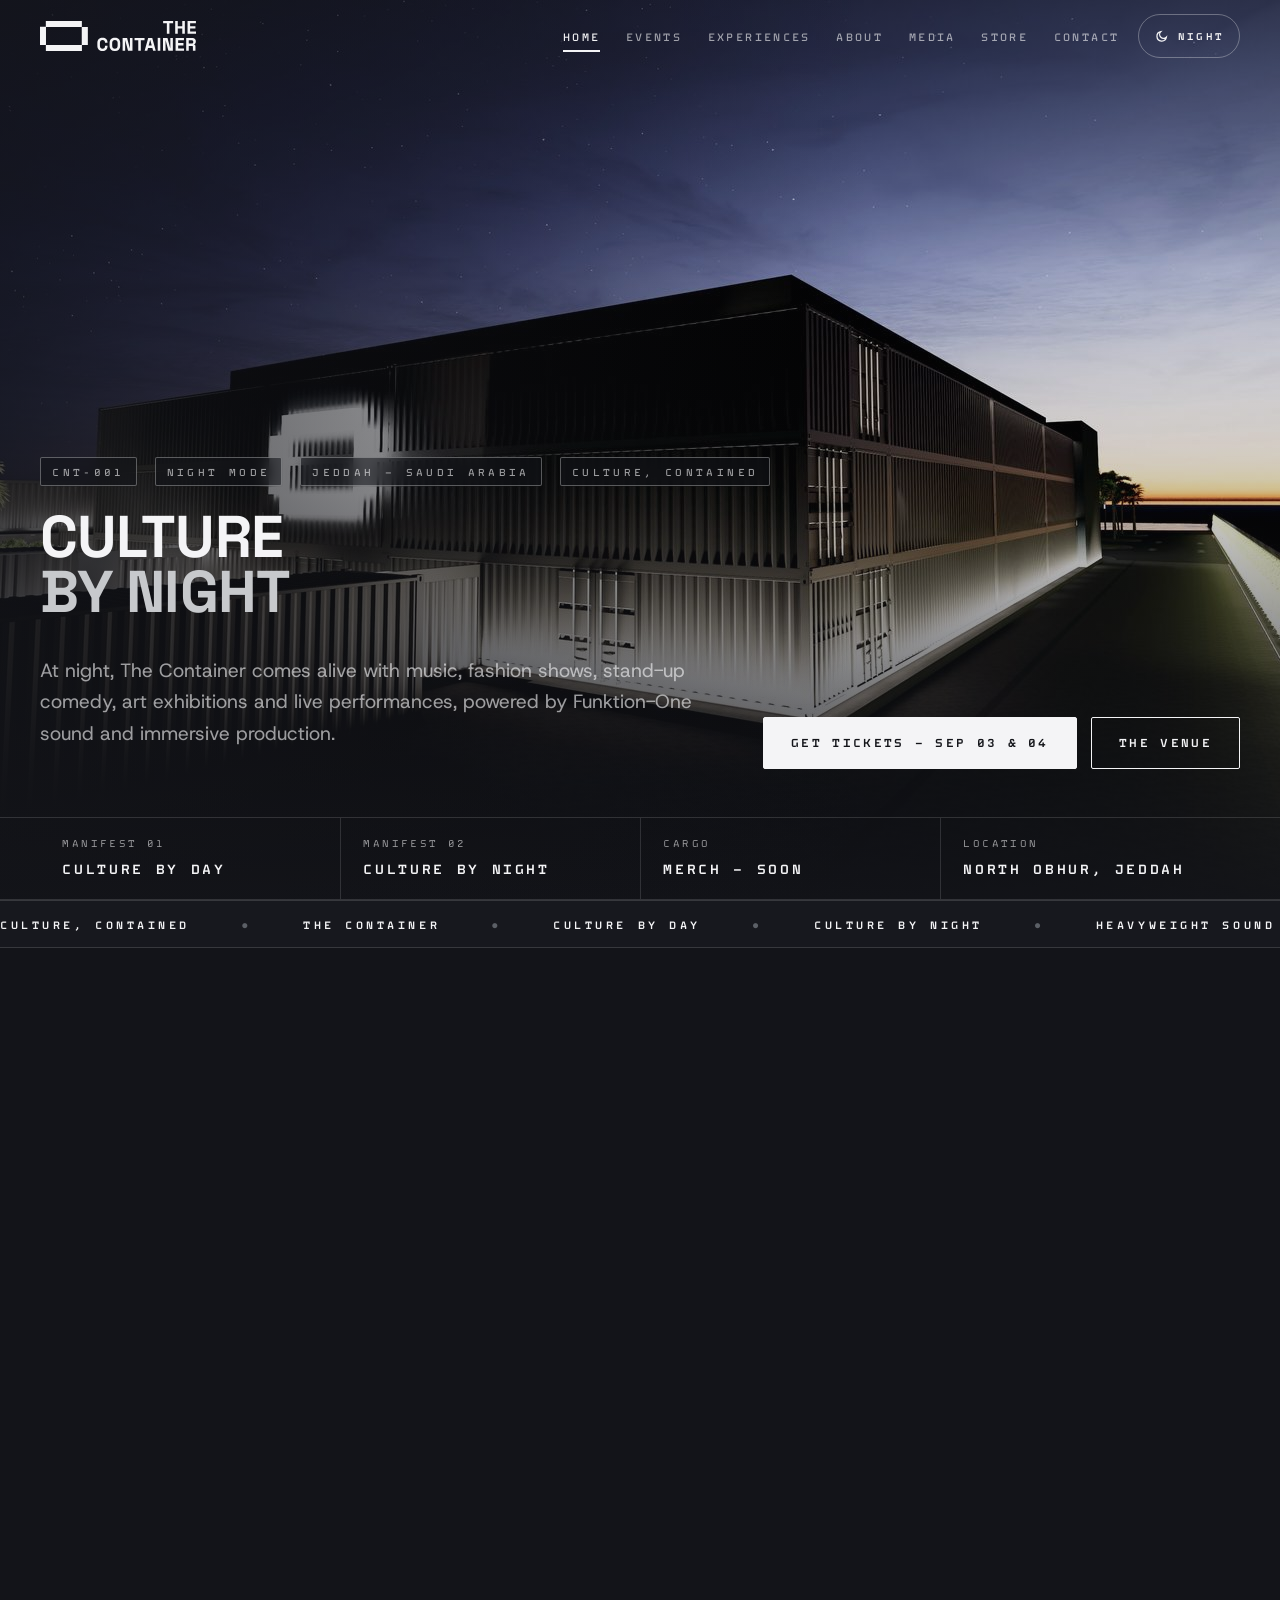
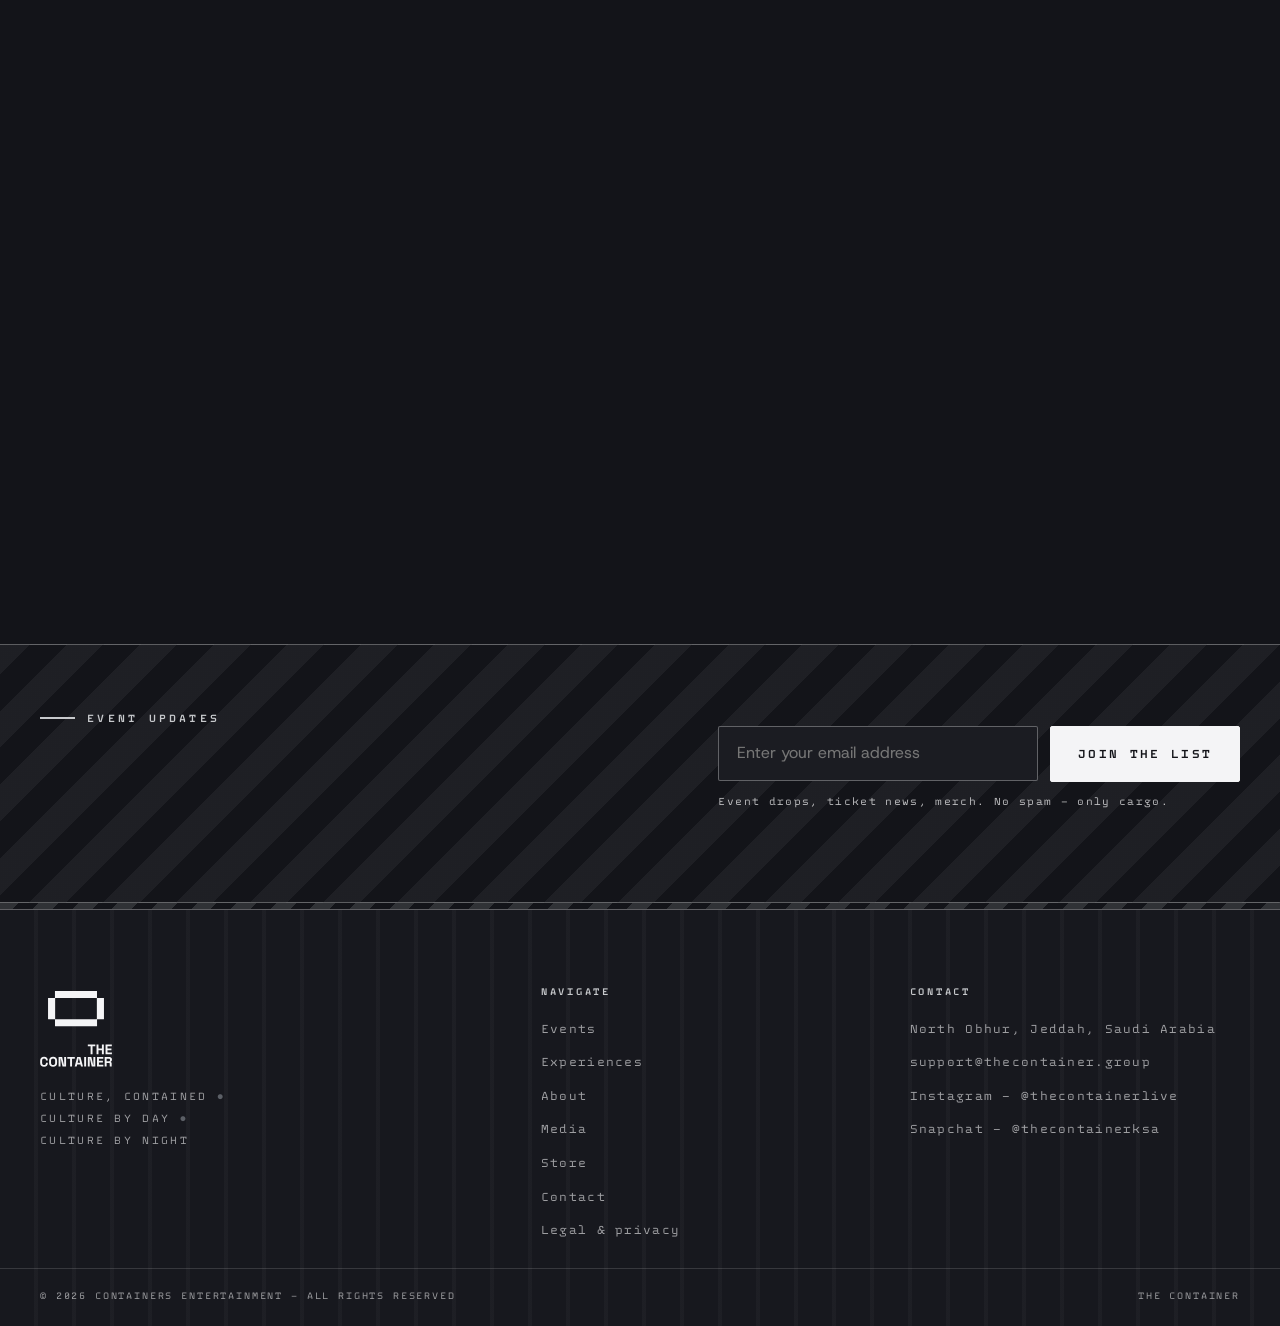
==== index.html @ fbc09588 "home" ====
<!doctype html>
<html lang="en" data-mode="night">
<head>
<meta charset="utf-8">
<meta name="viewport" content="width=device-width, initial-scale=1">
<meta http-equiv="Content-Security-Policy" content="default-src 'self'; script-src 'self'; style-src 'self'; img-src 'self'; font-src 'self'; connect-src 'self' https://the-container-leads.tonyraimy.workers.dev; base-uri 'self'; form-action 'self' https://the-container-leads.tonyraimy.workers.dev; object-src 'none'">
<title>The Container — Culture, Contained.</title>
<meta name="description" content="The Container — a next-generation cultural venue in North Obhur, Jeddah. Workshops, exhibitions and talks by day; music, fashion shows and live performances on Funktion-One sound by night.">
<meta name="theme-color" content="#131419">
<link rel="icon" href="/favicon.svg" type="image/svg+xml">
<link rel="apple-touch-icon" href="/assets/img/apple-touch.png">
<meta property="og:site_name" content="The Container">
<meta property="og:title" content="The Container — Culture, Contained.">
<meta property="og:description" content="The Container — a next-generation cultural venue in North Obhur, Jeddah. Workshops, exhibitions and talks by day; music, fashion shows and live performances on Funktion-One sound by night.">
<meta property="og:type" content="website">
<meta property="og:image" content="/assets/img/og.png">
<meta name="twitter:card" content="summary_large_image">
<link rel="preload" href="/assets/fonts/space-grotesk-700.woff2" as="font" type="font/woff2" crossorigin>
<link rel="preload" href="/assets/fonts/host-grotesk-400.woff2" as="font" type="font/woff2" crossorigin>
<link rel="preload" href="/assets/fonts/lct-ptex-600.woff2" as="font" type="font/woff2" crossorigin>
<link rel="stylesheet" href="/assets/css/main.css">
<script src="/assets/js/theme.js"></script>
<script src="/assets/js/main.js" defer></script>
</head>
<body><a class="skip" href="#main">Skip to content</a>
<div class="loader" aria-hidden="true">
  <svg class="pixelload" viewBox="0 0 64 60" fill="none" role="img" aria-label="Pixel crane lowering a container">
  <g fill="currentColor">
    <rect x="4" y="2" width="56" height="4"/>
    <rect x="4" y="6" width="4" height="4"/><rect x="56" y="6" width="4" height="4"/>
  </g>
  <rect class="px-blink" x="58" y="0" width="2" height="2" fill="var(--dock, #5b5f66)"/>
  <g class="px-cable"><rect x="31" y="6" width="2" height="10" fill="currentColor"/></g>
  <g class="px-drop">
    <rect x="30" y="16" width="4" height="2" fill="currentColor"/>
    <rect x="31" y="18" width="2" height="2" fill="currentColor"/>
    <g fill="currentColor" opacity=".85">
      <rect x="28" y="20" width="2" height="2"/><rect x="26" y="22" width="2" height="2"/><rect x="24" y="24" width="2" height="2"/>
      <rect x="34" y="20" width="2" height="2"/><rect x="36" y="22" width="2" height="2"/><rect x="38" y="24" width="2" height="2"/>
    </g>
    <rect x="20" y="26" width="24" height="12" fill="#c7c9cc"/>
    <g fill="#131419" opacity=".38">
      <rect x="26" y="26" width="2" height="12"/><rect x="32" y="26" width="2" height="12"/><rect x="38" y="26" width="2" height="12"/>
    </g>
    <g fill="#131419" opacity=".6">
      <rect x="20" y="26" width="2" height="2"/><rect x="42" y="26" width="2" height="2"/>
      <rect x="20" y="36" width="2" height="2"/><rect x="42" y="36" width="2" height="2"/>
    </g>
  </g>
  <rect x="6" y="56" width="52" height="2" fill="currentColor" opacity=".6"/>
</svg>
  <img src="/assets/img/logo-clean-white.svg" alt="" width="86" height="100">
  <p class="loader__label">Loading <b>the container</b></p>
</div>
<div class="sweep" aria-hidden="true"></div>
<header class="site-head">
  <div class="wrap site-head__in">
    <a class="brand" href="/" aria-label="The Container — home">
      <img class="night-only" src="/assets/img/logo-h-white.svg" alt="The Container" width="156" height="30">
      <img class="day-only" src="/assets/img/logo-h-black.svg" alt="The Container" width="156" height="30">
    </a>
    <nav class="nav" id="nav" aria-label="Main">
      <a href="/" aria-current="page">Home</a>
      <a href="/events/">Events</a>
      <a href="/experiences/">Experiences</a>
      <a href="/about/">About</a>
      <a href="/media/">Media</a>
      <a href="/store/">Store</a>
      <a href="/contact/">Contact</a>
    </nav>
    <button class="mode-toggle" type="button" aria-pressed="true" aria-label="Switch between day and night mode">
      <svg class="mode-toggle__icon" viewBox="0 0 24 24" fill="none" stroke="currentColor" stroke-width="2" stroke-linecap="round" aria-hidden="true">
    <g class="sun"><circle cx="12" cy="12" r="4.2"/><path d="M12 2.4v2.4M12 19.2v2.4M2.4 12h2.4M19.2 12h2.4M4.7 4.7l1.7 1.7M17.6 17.6l1.7 1.7M19.3 4.7l-1.7 1.7M6.4 17.6l-1.7 1.7"/></g>
    <g class="moon"><path d="M19.8 13.1A7.6 7.6 0 1 1 10.9 4.2a6 6 0 0 0 8.9 8.9z"/></g>
  </svg>
      <span class="mode-toggle__label"></span>
    </button>
    <button class="burger" type="button" aria-label="Menu" aria-expanded="false" aria-controls="nav">
      <span></span><span></span><span></span>
    </button>
  </div>
</header>
<main id="main">

  <!-- ============================== HERO -->
  <section class="hero hero--photo">
    <div class="hero__bg">
      <video class="hero__photo night-only" autoplay muted loop playsinline preload="auto"
             poster="/assets/media/venue-night-1600.jpg" src="/assets/media/teaser-720.mp4"
             aria-hidden="true"></video>
      <img class="hero__photo day-only" src="/assets/media/venue-day-1600.jpg"
           srcset="/assets/media/venue-day-1200.jpg 1200w, /assets/media/venue-day-1600.jpg 1600w"
           sizes="100vw" alt="The Container venue in daylight" fetchpriority="high">
    </div>
    <div class="wrap">
      <p class="hero__plate">
        <span class="tag">CNT-001</span>
        <span class="tag night-only">Night mode</span>
        <span class="tag day-only">Day mode</span>
        <span class="tag">Jeddah — Saudi Arabia</span>
        <span class="tag">Culture, contained</span>
      </p>
      <h1 class="display">
        <span class="day-only">Culture<br><span class="accent">by day</span></span>
        <span class="night-only">Culture<br><span class="accent">by night</span></span>
      </h1>
      <div class="hero__sub">
        <p class="lede day-only">By day, The Container hosts workshops, exhibitions, talks, seminars and creative gatherings. A flexible space for learning, collaboration and new ideas.</p>
        <p class="lede night-only">At night, The Container comes alive with music, fashion shows, stand-up comedy, art exhibitions and live performances, powered by Funktion-One sound and immersive production.</p>
        <div class="hero__cta">
          <a class="btn btn--solid" href="/events/">Get tickets — Sep 03 &amp; 04</a>
          <a class="btn" href="/about/">The venue</a>
        </div>
      </div>
    </div>
    <div class="cargo-strip">
      <div class="wrap cargo-strip__in">
        <div class="cargo-cell">Manifest 01<b>Culture by day</b></div>
        <div class="cargo-cell">Manifest 02<b>Culture by night</b></div>
        <div class="cargo-cell">Cargo<b>Merch — soon</b></div>
        <div class="cargo-cell">Location<b>North Obhur, Jeddah</b></div>
      </div>
    </div>
  </section>

  <!-- ============================== MARQUEE -->
  <div class="marquee" aria-hidden="true">
    <div class="marquee__track">
      <span>Culture, contained <b class="o">●</b> The Container <b class="o">●</b> Culture by day <b class="o">●</b> Culture by night <b class="o">●</b> Heavyweight sound <b class="o">●</b> Loaded <b class="o">●</b></span>
      <span>Culture, contained <b class="o">●</b> The Container <b class="o">●</b> Culture by day <b class="o">●</b> Culture by night <b class="o">●</b> Heavyweight sound <b class="o">●</b> Loaded <b class="o">●</b></span>
    </div>
  </div>

  <!-- ============================== TWO WORLDS -->
  <section class="section">
    <div class="wrap">
      <p class="eyebrow reveal">Two worlds</p>
      <div class="section-head reveal">
        <h2 class="display">Pick your side</h2>
        <a class="link-arrow" href="/about/">Our story <svg width="12" height="14" viewBox="0 0 172.63 204.85" fill="currentColor" aria-hidden="true"><polygon points="126.48 118.57 .06 118.54 0 86.35 126.88 86.3 63.5 22.81 86.32 0 172.57 86.22 172.63 118.54 127.32 118.57 127.04 119.56 127.05 164.08 86.32 204.85 63.55 182.07 126.08 119.5 126.48 118.57"/></svg></a>
      </div>
      <p class="lede reveal">The Container is a next-generation cultural venue in Jeddah, built around music, culture and premium production. A modular, three-floor space constructed from shipping containers, steel and concrete, featuring Funktion-One sound, immersive lighting and a raw industrial design.</p>
      <div class="worlds">
        <a class="world world--day reveal" href="/events/?w=day" data-set-mode="day">
          <div class="world__art">
            <img src="/assets/media/world-day.jpg" alt="" loading="lazy">
          </div>
          <h3>The day<br>world</h3>
          <p class="world__desc">By day, The Container hosts workshops, exhibitions, talks, seminars and creative gatherings. A flexible space for learning, collaboration and new ideas.</p>
          <ul><li>Workshops</li><li>Exhibitions</li><li>Talks</li><li>Seminars</li><li>Creative gatherings</li></ul>
          <span class="world__go">Step into daylight <svg width="12" height="14" viewBox="0 0 172.63 204.85" fill="currentColor" aria-hidden="true"><polygon points="126.48 118.57 .06 118.54 0 86.35 126.88 86.3 63.5 22.81 86.32 0 172.57 86.22 172.63 118.54 127.32 118.57 127.04 119.56 127.05 164.08 86.32 204.85 63.55 182.07 126.08 119.5 126.48 118.57"/></svg></span>
        </a>
        <a class="world world--night reveal" data-delay="1" href="/events/?w=night" data-set-mode="night">
          <div class="world__art">
            <img src="/assets/media/world-night.jpg" alt="" loading="lazy">
          </div>
          <h3>The night<br>world</h3>
          <p class="world__desc">At night, The Container comes alive with music, fashion shows, stand-up comedy, art exhibitions and live performances, powered by Funktion-One sound and immersive production.</p>
          <ul><li>Music</li><li>Fashion shows</li><li>Stand-up comedy</li><li>Art exhibitions</li><li>Live performances</li></ul>
          <span class="world__go">Step into the dark <svg width="12" height="14" viewBox="0 0 172.63 204.85" fill="currentColor" aria-hidden="true"><polygon points="126.48 118.57 .06 118.54 0 86.35 126.88 86.3 63.5 22.81 86.32 0 172.57 86.22 172.63 118.54 127.32 118.57 127.04 119.56 127.05 164.08 86.32 204.85 63.55 182.07 126.08 119.5 126.48 118.57"/></svg></span>
        </a>
      </div>
    </div>
  </section>

  <!-- ============================== FEATURED EVENTS -->
  <section class="section" id="events">
    <div class="wrap">
      <p class="eyebrow reveal">Now loading</p>
      <div class="section-head reveal">
        <h2 class="display">Next up</h2>
        <a class="link-arrow" href="/events/">All events <svg width="12" height="14" viewBox="0 0 172.63 204.85" fill="currentColor" aria-hidden="true"><polygon points="126.48 118.57 .06 118.54 0 86.35 126.88 86.3 63.5 22.81 86.32 0 172.57 86.22 172.63 118.54 127.32 118.57 127.04 119.56 127.05 164.08 86.32 204.85 63.55 182.07 126.08 119.5 126.48 118.57"/></svg></a>
      </div>
      <div class="event-grid">
<article class="event reveal" data-kind="night" data-ticket-url="">
  <div class="event__art">
    <img src="/assets/img/events/opening-night-sep-03.jpg" alt="Opening night flyer — Maz, Laolu, Dish Dash and Eyad at The Container, Jeddah, September 03" width="900" height="1187" loading="lazy">
  </div>
  <div class="event__body">
    <p class="event__meta">Thu Sep 03 · Doors 9 PM · Last entry 12:30 AM · 18+</p>
    <h3>Maz · Laolu · Dish Dash · Eyad</h3>
    <p class="event__desc">The Container presents Maz, Laolu, Dish Dash and Eyad for a night of captivating Afro-house beats. Experience our opening party on Thursday, September 3, at The Container in North Obhur, Jeddah. Limited tickets available.</p>
    <div class="event__foot event__foot--split" data-ticket-slot>
      <a class="btn btn--solid" href="https://jeddah.platinumlist.net/event-tickets/107693/the-container" target="_blank" rel="noopener noreferrer">Platinumlist</a>
      <a class="btn" href="https://nofomo.com/events/the-container-3-sep" target="_blank" rel="noopener noreferrer">NoFomo</a>
    </div>
  </div>
</article>
<article class="event reveal" data-delay="1" data-kind="night" data-ticket-url="">
  <div class="event__art">
    <img src="/assets/img/events/sosa-sep-04.jpg" alt="Flyer — Sosa, Fleur Shore, Vinyl Mode, Blacky and Future Loop at The Container, Jeddah, September 04" width="900" height="1187" loading="lazy">
  </div>
  <div class="event__body">
    <p class="event__meta">Fri Sep 04 · Doors 9 PM · Last entry 12:30 AM · 18+</p>
    <h3>Sosa · Fleur Shore · Vinyl Mode · Blacky · Future Loop</h3>
    <p class="event__desc">The Container presents SOSA, Fleur Shore, Vinyl Mode, Blacky and Future Loop for a night of groovy house beats. Experience our opening weekend on Friday, September 4, at The Container in North Obhur, Jeddah. Limited tickets available.</p>
    <div class="event__foot event__foot--split" data-ticket-slot>
      <a class="btn btn--solid" href="https://jeddah.platinumlist.net/event-tickets/107696/the-container-presents-sosa-fleur-shore-vinyl-mode-blacky-future-loop" target="_blank" rel="noopener noreferrer">Platinumlist</a>
      <a class="btn" href="https://nofomo.com/events/the-container-4-sep" target="_blank" rel="noopener noreferrer">NoFomo</a>
    </div>
  </div>
</article>
<article class="event reveal" data-delay="2" data-kind="night" data-ticket-url="">
  <div class="event__art">
    <svg viewBox="0 0 400 300" preserveAspectRatio="xMidYMid slice" aria-hidden="true">
      <rect width="400" height="300" fill="#0f1016"/>
      <g stroke="#5b5f66" stroke-width="10" stroke-opacity=".9">
        <path d="M-40 300L200 -40" /><path d="M40 300L280 -40" opacity=".45"/><path d="M120 300L360 -40" opacity=".2"/>
      </g>
      <g fill="#f4f4f6" opacity=".85" transform="translate(292 210) scale(1.1)">
      <rect x="18" y="0" width="28" height="10"/>
      <rect x="18" y="30" width="28" height="10"/>
      <rect x="8" y="10" width="8" height="20"/>
      <rect x="48" y="10" width="8" height="20"/>
    </g>
      <path d="M0 40h400" stroke="#f4f4f6" stroke-opacity=".12"/>
    </svg>
    <span class="event__kind">Night</span>
    <span class="event__date"><b>25</b><span>Sep</span></span>
  </div>
  <div class="event__body">
    <p class="event__meta">Fri · Week 04 · Doors — late</p>
    <h3>Baron + Khenya</h3>
    <p class="event__desc">Closing week of the month: Baron and Khenya, with Malkin and Soufis in support.</p>
    <div class="event__foot" data-ticket-slot>
      <span class="btn btn--soon"><span class="pulse"></span>Booking soon</span>
    </div>
  </div>
</article>
      </div>
    </div>
  </section>

  <!-- ============================== THE SOUND -->
  <section class="section" id="sound">
    <div class="wrap">
      <p class="eyebrow reveal">Sound system — Funktion-One</p>
      <div class="section-head reveal">
        <h2 class="display">Designed for<br>the room</h2>
        <a class="link-arrow" href="/about/">The venue <svg width="12" height="14" viewBox="0 0 172.63 204.85" fill="currentColor" aria-hidden="true"><polygon points="126.48 118.57 .06 118.54 0 86.35 126.88 86.3 63.5 22.81 86.32 0 172.57 86.22 172.63 118.54 127.32 118.57 127.04 119.56 127.05 164.08 86.32 204.85 63.55 182.07 126.08 119.5 126.48 118.57"/></svg></a>
      </div>
      <div class="split">
        <div class="body-copy reveal">
          <p>The Container is equipped with a <strong>Funktion-One sound system</strong>, designed and tuned specifically for the venue. Every element is positioned to deliver clear, balanced and consistent sound throughout the space.</p>
          <p>The result is a powerful and precise listening experience from every part of the room.</p>
        </div>
        <div class="reveal" data-delay="1">
          <div class="cargo-strip">
            <div class="cargo-strip__in cargo-strip__in--stack">
              <div class="cargo-cell">System<b>Funktion-One</b></div>
              <div class="cargo-cell">Design<b>Tuned for the venue</b></div>
              <div class="cargo-cell">Experience<b>Clear and powerful</b></div>
            </div>
          </div>
        </div>
      </div>
    </div>
  </section>

  <!-- ============================== NEWSLETTER -->
  <section class="band">
    <div class="wrap band__in">
      <div>
        <p class="eyebrow">Event updates</p>
        <h2 class="display reveal">Stay<br>updated</h2>
      </div>
      <div>
        <form data-lead="newsletter" method="post" action="https://the-container-leads.tonyraimy.workers.dev/" novalidate>
          <input type="hidden" name="type" value="newsletter">
          <input type="email" name="email" required placeholder="Enter your email address" aria-label="Email address" autocomplete="email">
          <input class="hp" type="text" name="cnt_extra" tabindex="-1" autocomplete="off" aria-hidden="true">
          <button class="btn btn--solid" type="submit">Join the list</button>
        </form>
        <p class="form-status" data-status role="status"></p>
        <p class="form-note">Event drops, ticket news, merch. No spam — only cargo.</p>
      </div>
    </div>
  </section>

</main>
<div class="hazard" aria-hidden="true"></div>
<footer class="site-foot">
  <div class="wrap site-foot__in">
    <div>
      <img class="night-only" src="/assets/img/logo-clean-white.svg" alt="The Container" width="72" height="84">
      <img class="day-only" src="/assets/img/logo-clean-black.svg" alt="The Container" width="72" height="84">
      <p class="foot-tag">Culture, contained <span class="o">●</span> Culture by day <span class="o">●</span> Culture by night</p>
    </div>
    <div>
      <p class="foot-h">Navigate</p>
      <ul>
        <li><a href="/events/">Events</a></li>
        <li><a href="/experiences/">Experiences</a></li>
        <li><a href="/about/">About</a></li>
        <li><a href="/media/">Media</a></li>
        <li><a href="/store/">Store</a></li>
        <li><a href="/contact/">Contact</a></li>
        <li><a href="/legal/">Legal &amp; privacy</a></li>
      </ul>
    </div>
    <div>
      <p class="foot-h">Contact</p>
      <ul>
        <li><a href="https://maps.google.com/?q=North+Obhur,+Jeddah,+Saudi+Arabia" target="_blank" rel="noopener noreferrer">North Obhur, Jeddah, Saudi Arabia</a></li>
        <li><a href="mailto:support@thecontainer.group">support@thecontainer.group</a></li>
        <li><a href="https://www.instagram.com/thecontainerlive" target="_blank" rel="noopener noreferrer">Instagram — @thecontainerlive</a></li>
        <li><a href="https://www.snapchat.com/add/thecontainerksa" target="_blank" rel="noopener noreferrer">Snapchat — @thecontainerksa</a></li>
        <!-- Add more socials here when live (TikTok, SoundCloud, YouTube…) -->
      </ul>
    </div>
  </div>
  <div class="wrap site-foot__legal">
    <span>© <span data-year>2026</span> Containers Entertainment — All rights reserved</span>
    <span>The Container</span>
  </div>
</footer>
</body>
</html>
---- assets/css/main.css ----
/* ==========================================================================
   THE CONTAINER — design system
   Culture by day. Culture by night.
   Static, dependency-free, CDN-ready.
   ========================================================================== */

/* ---------- Fonts (official brand kit, self-hosted) ----------
   Space Grotesk  — primary / lead copy (headlines)
   Host Grotesk   — secondary / body copy
   LCT Ptex       — accent (labels, buttons, data) — monospace */
@font-face { font-family: "Space Grotesk"; src: url("../fonts/space-grotesk-400.woff2") format("woff2"); font-weight: 400; font-display: swap; }
@font-face { font-family: "Space Grotesk"; src: url("../fonts/space-grotesk-500.woff2") format("woff2"); font-weight: 500; font-display: swap; }
@font-face { font-family: "Space Grotesk"; src: url("../fonts/space-grotesk-700.woff2") format("woff2"); font-weight: 700; font-display: swap; }
@font-face { font-family: "Host Grotesk"; src: url("../fonts/host-grotesk-400.woff2") format("woff2"); font-weight: 400; font-display: swap; }
@font-face { font-family: "Host Grotesk"; src: url("../fonts/host-grotesk-500.woff2") format("woff2"); font-weight: 500; font-display: swap; }
@font-face { font-family: "Host Grotesk"; src: url("../fonts/host-grotesk-600.woff2") format("woff2"); font-weight: 600; font-display: swap; }
@font-face { font-family: "Host Grotesk"; src: url("../fonts/host-grotesk-700.woff2") format("woff2"); font-weight: 700; font-display: swap; }
@font-face { font-family: "LCT Ptex"; src: url("../fonts/lct-ptex-400.woff2") format("woff2"); font-weight: 400; font-display: swap; }
@font-face { font-family: "LCT Ptex"; src: url("../fonts/lct-ptex-500.woff2") format("woff2"); font-weight: 500; font-display: swap; }
@font-face { font-family: "LCT Ptex"; src: url("../fonts/lct-ptex-600.woff2") format("woff2"); font-weight: 600; font-display: swap; }

/* ---------- Tokens ---------- */
:root {
  /* official palette — THE_CONTAINER_BRANDSHEET */
  --ink: #131419;          /* cargo black */
  --steel: #303236;        /* steel frame */
  --dock: #5b5f66;         /* dock grey */
  --brushed: #c7c9cc;      /* brushed steel */
  --paper: #f4f4f6;        /* concrete light */

  --font-d: "Space Grotesk", "Archivo Black", Impact, sans-serif;
  --font-b: "Host Grotesk", "Helvetica Neue", Arial, sans-serif;
  --font-m: "LCT Ptex", ui-monospace, "IBM Plex Mono", monospace;

  --w-max: 1280px;
  --gutter: clamp(1.1rem, 4vw, 2.5rem);
  --radius: 2px;
  --ease: cubic-bezier(.22, .8, .24, 1);
  --speed-theme: .45s;
}

/* NIGHT — the club */
html[data-mode="night"] {
  --bg: #131419;
  --bg-2: #17181e;
  --card: #1b1c22;
  --text: #f4f4f6;
  --text-dim: rgba(244, 244, 246, .62);
  --line: rgba(244, 244, 246, .14);
  --line-strong: rgba(244, 244, 246, .32);
  --accent: #f4f4f6;
  --accent-text: #c7c9cc;
  --glow: rgba(244, 244, 246, .05);
  --shadow: 0 24px 60px rgba(0, 0, 0, .5);
  color-scheme: dark;
}

/* DAY — the gallery */
html[data-mode="day"] {
  --bg: #f4f4f6;
  --bg-2: #ececee;
  --card: #ffffff;
  --text: #131419;
  --text-dim: rgba(19, 20, 25, .64);
  --line: rgba(19, 20, 25, .16);
  --line-strong: rgba(19, 20, 25, .38);
  --accent: #131419;
  --accent-text: #5b5f66;
  --glow: rgba(19, 20, 25, .05);
  --shadow: 0 20px 50px rgba(19, 20, 25, .12);
  color-scheme: light;
}

/* ---------- Reset / base ---------- */
*, *::before, *::after { box-sizing: border-box; }
html { scroll-behavior: smooth; -webkit-text-size-adjust: 100%; }
body {
  margin: 0;
  background: var(--bg);
  color: var(--text);
  font-family: var(--font-b);
  font-size: 16px;
  line-height: 1.55;
  transition: background-color var(--speed-theme) var(--ease), color var(--speed-theme) var(--ease);
  overflow-x: clip;
}
img, svg, video { display: block; max-width: 100%; }
a { color: inherit; text-decoration: none; }
button { font: inherit; color: inherit; background: none; border: 0; cursor: pointer; }
::selection { background: var(--steel); color: var(--paper); }
:focus-visible { outline: 2px solid var(--dock); outline-offset: 3px; }

/* mode-conditional content */
html[data-mode="night"] .day-only { display: none !important; }
html[data-mode="day"] .night-only { display: none !important; }

.wrap { max-width: var(--w-max); margin-inline: auto; padding-inline: var(--gutter); }
/* flex-column heroes stretch the wrap so it doesn't shrink to content */
.hero > .wrap, .soon > .wrap { width: 100%; }

/* ---------- Type utilities ---------- */
.display {
  font-family: var(--font-d);
  font-weight: 700;
  line-height: .94;
  letter-spacing: -.015em;
  text-transform: uppercase;
  margin: 0;
}
.eyebrow {
  font-family: var(--font-m);
  font-weight: 600;
  font-size: .72rem;
  letter-spacing: .28em;
  text-transform: uppercase;
  color: var(--accent-text);
  display: flex;
  align-items: center;
  gap: .75rem;
  margin: 0 0 1.1rem;
}
.eyebrow::before { content: ""; width: 2.2rem; height: 2px; background: var(--accent-text); flex: none; }
.mono { font-family: var(--font-m); }
.dim { color: var(--text-dim); }
.lede { font-size: clamp(1.02rem, 1.5vw, 1.2rem); line-height: 1.65; color: var(--text-dim); max-width: 56ch; }

/* ---------- Buttons ---------- */
.btn {
  display: inline-flex;
  align-items: center;
  justify-content: center;
  gap: .6rem;
  padding: .95rem 1.7rem;
  font-family: var(--font-m);
  font-weight: 600;
  font-size: .8rem;
  letter-spacing: .18em;
  text-transform: uppercase;
  border: 1.5px solid var(--text);
  border-radius: var(--radius);
  transition: transform .18s var(--ease), background .18s var(--ease), color .18s var(--ease), border-color .18s var(--ease);
  will-change: transform;
}
.btn:hover { transform: translateY(-2px); }
.btn:active { transform: translateY(0); }
.btn--solid { background: var(--text); border-color: var(--text); color: var(--bg); }
.btn--solid:hover { background: color-mix(in srgb, var(--text) 84%, var(--bg)); border-color: transparent; }
.btn--ghost:hover { background: var(--text); color: var(--bg); }
.btn--soon { border-style: dashed; color: var(--text-dim); cursor: default; }
.btn--soon:hover { transform: none; }
.btn--soon .pulse {
  width: 7px; height: 7px; border-radius: 50%;
  background: var(--dock);
  animation: pulse 1.6s infinite;
}
@keyframes pulse { 0%,100% { opacity: 1; transform: scale(1);} 50% { opacity: .35; transform: scale(.72);} }

/* ---------- Header ---------- */
.site-head {
  position: fixed;
  inset: 0 0 auto 0;
  z-index: 60;
  transition: background-color .3s var(--ease), border-color .3s var(--ease);
  border-bottom: 1px solid transparent;
}
.site-head.is-scrolled {
  background: color-mix(in srgb, var(--bg) 82%, transparent);
  -webkit-backdrop-filter: blur(14px);
  backdrop-filter: blur(14px);
  border-bottom-color: var(--line);
}
.site-head__in {
  display: flex;
  align-items: center;
  gap: 1.2rem;
  min-height: 72px;
}
.brand { display: flex; align-items: center; gap: .8rem; margin-right: auto; }
.brand img { height: 30px; width: auto; transition: opacity .3s; }
.nav {
  display: flex;
  align-items: center;
  gap: 1.6rem;
  font-family: var(--font-m);
  font-size: .74rem;
  font-weight: 500;
  letter-spacing: .2em;
  text-transform: uppercase;
}
.nav a { position: relative; padding: .4rem 0; color: var(--text-dim); transition: color .2s; }
.nav a:hover, .nav a[aria-current="page"] { color: var(--text); }
.nav a::after {
  content: "";
  position: absolute;
  left: 0; right: 100%; bottom: 0;
  height: 2px;
  background: var(--text);
  transition: right .25s var(--ease);
}
.nav a:hover::after, .nav a[aria-current="page"]::after { right: 0; }

/* Day / Night toggle — the signature control */
.mode-toggle {
  display: inline-flex;
  align-items: center;
  min-height: 44px;
  gap: .55rem;
  padding: .5rem .9rem;
  border: 1.5px solid var(--line-strong);
  border-radius: 999px;
  font-family: var(--font-m);
  font-size: .68rem;
  font-weight: 600;
  letter-spacing: .22em;
  text-transform: uppercase;
  transition: border-color .2s, background .2s;
}
.mode-toggle:hover { border-color: var(--text); }
.mode-toggle__icon { width: 15px; height: 15px; }
.mode-toggle__icon .sun, .mode-toggle__icon .moon { transform-origin: center; transition: opacity .3s, transform .45s var(--ease); }
html[data-mode="night"] .mode-toggle__icon .sun { opacity: 0; transform: rotate(90deg) scale(.4); }
html[data-mode="day"] .mode-toggle__icon .moon { opacity: 0; transform: rotate(-90deg) scale(.4); }
.mode-toggle__label::after { content: "NIGHT"; }
html[data-mode="day"] .mode-toggle__label::after { content: "DAY"; }

/* burger */
.burger { display: none; width: 44px; height: 44px; position: relative; z-index: 75; }
.burger span {
  position: absolute; left: 10px; right: 10px; height: 2px;
  background: var(--text);
  transition: transform .3s var(--ease), opacity .2s, top .3s var(--ease);
}
.burger span:nth-child(1) { top: 16px; }
.burger span:nth-child(2) { top: 22px; }
.burger span:nth-child(3) { top: 28px; }
body.nav-open .burger span:nth-child(1) { top: 22px; transform: rotate(45deg); }
body.nav-open .burger span:nth-child(2) { opacity: 0; }
body.nav-open .burger span:nth-child(3) { top: 22px; transform: rotate(-45deg); }

@media (max-width: 860px) {
  .burger { display: block; }
  .nav {
    position: fixed; inset: 0;
    z-index: 70;
    flex-direction: column;
    justify-content: center;
    gap: 2.2rem;
    background: var(--bg);
    font-size: 1.05rem;
    letter-spacing: .3em;
    opacity: 0;
    pointer-events: none;
    transition: opacity .3s var(--ease);
  }
  body.nav-open .nav { opacity: 1; pointer-events: auto; }
  .nav .btn { margin-top: 1rem; }
  html:not(.js) .burger { display: none; }
  html:not(.js) .nav { position: static; opacity: 1; pointer-events: auto; background: none; flex-direction: row; flex-wrap: wrap; gap: .9rem; font-size: .62rem; justify-content: flex-end; }
}

/* ---------- Crane loader ---------- */
.loader {
  position: fixed; inset: 0; z-index: 100;
  display: flex;
  flex-direction: column;
  align-items: center;
  justify-content: center;
  gap: 1.6rem;
  background: #131419;
  color: #f4f4f6;
  transition: transform .55s cubic-bezier(.65, 0, .35, 1);
  animation: loader-failsafe .5s 4.5s forwards;
}
@keyframes loader-failsafe { to { visibility: hidden; opacity: 0; } }
.loader.is-done { transform: translateY(-101%); }
.loader.is-off { display: none; }
html[data-skip-loader="1"] .loader { display: none; }
.loader__label {
  font-family: var(--font-m);
  font-size: .68rem;
  font-weight: 600;
  letter-spacing: .34em;
  text-transform: uppercase;
  color: rgba(244,244,246,.66);
}
.loader__label b { color: #c7c9cc; }
.loader { --ld-bg: #131419; }

/* pixel arcade loader — 8-bit crane drop, stepped like an arcade cabinet */
.pixelload { width: 128px; shape-rendering: crispEdges; color: #f4f4f6; }
.pixelload .px-drop {
  animation: px-drop 2.4s steps(4, end) infinite;
}
.pixelload .px-cable {
  transform-origin: 32px 6px;
  transform-box: view-box;
  animation: px-cable 2.4s steps(4, end) infinite;
}
.pixelload .px-blink { animation: px-blink .6s steps(2, jump-none) infinite; }
@keyframes px-drop {
  0%, 8%   { transform: translateY(0); opacity: 1; }
  50%, 78% { transform: translateY(16px); opacity: 1; }
  80%      { transform: translateY(16px); opacity: 0; }
  82%, 96% { transform: translateY(0); opacity: 0; }
  100%     { transform: translateY(0); opacity: 1; }
}
@keyframes px-cable {
  0%, 8%   { transform: scaleY(1); opacity: 1; }
  50%, 78% { transform: scaleY(2.6); opacity: 1; }
  80%      { transform: scaleY(2.6); opacity: 0; }
  82%, 96% { transform: scaleY(1); opacity: 0; }
  100%     { transform: scaleY(1); opacity: 1; }
}
@keyframes px-blink { 0%, 100% { opacity: 1; } 50% { opacity: .25; } }

/* crane loading loop — gantry crane lowers a container onto a truck,
   the truck hauls it away, the next box arrives. Accurate port choreography. */
.crane-scene { width: min(340px, 74vw); }
.crane-scene .ld-truck  { animation: ld-truck  4.4s cubic-bezier(.45, 0, .3, 1) infinite; }
.crane-scene .ld-box    { animation: ld-box    4.4s cubic-bezier(.45, 0, .3, 1) infinite; }
.crane-scene .ld-spread { animation: ld-spread 4.4s cubic-bezier(.45, 0, .3, 1) infinite; }
.crane-scene .ld-cable  {
  transform-origin: 173px 68px;
  transform-box: view-box;
  animation: ld-cable 4.4s cubic-bezier(.45, 0, .3, 1) infinite;
}
.crane-scene .blink { animation: pulse 1.4s infinite; }
@keyframes ld-truck {
  0%        { transform: translateX(-260px); }
  20%, 64%  { transform: translateX(0); }
  90%, 100% { transform: translateX(240px); }
}
@keyframes ld-box {
  0%, 24%   { transform: translate(0, 0); opacity: 1; }
  48%, 64%  { transform: translate(0, 84px); opacity: 1; }
  89.9%     { transform: translate(240px, 84px); opacity: 1; }
  90%       { transform: translate(240px, 84px); opacity: 0; }
  94%, 97%  { transform: translate(0, 0); opacity: 0; }
  100%      { transform: translate(0, 0); opacity: 1; }
}
@keyframes ld-spread {
  0%, 24%   { transform: translateY(0); }
  48%, 58%  { transform: translateY(84px); }
  76%, 100% { transform: translateY(0); }
}
@keyframes ld-cable {
  0%, 24%   { transform: scaleY(1); }
  48%, 58%  { transform: scaleY(8); }
  76%, 100% { transform: scaleY(1); }
}

/* mini crane inline (store / form) */
.mini-load { display: inline-flex; align-items: center; gap: .5rem; }
.mini-load i {
  width: 12px; height: 9px;
  background: currentColor;
  border-radius: 1px;
  animation: mini-bob 1s infinite var(--ease);
}
@keyframes mini-bob { 0%,100% { transform: translateY(-4px);} 50% { transform: translateY(2px);} }

/* ---------- Theme sweep (mode switch wipe) ---------- */
.sweep {
  position: fixed; inset: -6% 0; z-index: 90;
  background: var(--steel) repeating-linear-gradient(90deg, rgba(19, 20, 25, .28) 0 42px, transparent 42px 84px);
  transform: translateY(101%);
  pointer-events: none;
  visibility: hidden;
}
.sweep.run { visibility: visible; animation: sweep 0.72s cubic-bezier(.7, 0, .3, 1); }
@keyframes sweep {
  0%   { transform: translateY(101%); }
  45%  { transform: translateY(0); }
  55%  { transform: translateY(0); }
  100% { transform: translateY(-101%); }
}

/* ---------- Hero ---------- */
.hero {
  position: relative;
  min-height: 100svh;
  display: flex;
  flex-direction: column;
  justify-content: flex-end;
  padding-top: 110px;
  overflow: clip;
}
.hero__bg { position: absolute; inset: 0; z-index: -1; overflow: hidden; }
.hero__photo {
  position: absolute; inset: 0;
  width: 100%; height: 100%;
  object-fit: cover;
}
/* night mode: real venue render + legibility scrim replaces the glow */
html[data-mode="night"] .hero--photo .hero__bg::before { content: none; }
html[data-mode="night"] .hero--photo .hero__bg::after {
  background:
    linear-gradient(90deg, rgba(19, 20, 25, .72) 0%, rgba(19, 20, 25, .28) 42%, rgba(19, 20, 25, 0) 68%),
    linear-gradient(180deg,
    rgba(19, 20, 25, .6) 0%,
    rgba(19, 20, 25, .12) 30%,
    rgba(19, 20, 25, .2) 55%,
    rgba(19, 20, 25, .95) 100%);
  inset: 0; left: 0; bottom: 0; width: auto; height: auto; transform: none;
  animation: none; border-radius: 0;
}
html[data-mode="night"] .hero--photo .hero h1 .accent,
html[data-mode="night"] .hero--photo h1 .accent { color: #c7c9cc; }
html[data-mode="night"] .hero--photo video.hero__photo { object-position: center 24%; }
html[data-mode="day"] .hero--photo .hero h1 .accent,
html[data-mode="day"] .hero--photo h1 .accent { color: #303236; }
/* corrugated container ridges */
.hero__bg::before {
  content: "";
  position: absolute; inset: 0;
  background: repeating-linear-gradient(
    90deg,
    transparent 0 34px,
    color-mix(in srgb, var(--text) 4%, transparent) 34px 38px
  );
  mask-image: linear-gradient(180deg, transparent 0%, #000 40%, transparent 96%);
}
/* glow */
.hero__bg::after {
  content: "";
  position: absolute;
  left: 50%; bottom: -32vh;
  width: 130vw; height: 78vh;
  transform: translateX(-50%);
  background: radial-gradient(closest-side, var(--glow), transparent 72%);
  animation: breathe 7s ease-in-out infinite;
}
@keyframes breathe { 0%,100% { opacity: .8; transform: translateX(-50%) scale(1);} 50% { opacity: 1; transform: translateX(-50%) scale(1.07);} }

.hero__plate {
  font-family: var(--font-m);
  font-size: .7rem;
  font-weight: 500;
  letter-spacing: .3em;
  text-transform: uppercase;
  color: var(--text-dim);
  display: flex;
  flex-wrap: wrap;
  gap: 1.1rem;
  align-items: center;
  margin-bottom: 1.4rem;
}
.hero__plate .tag {
  border: 1px solid var(--line-strong);
  padding: .32rem .7rem;
  border-radius: 2px;
  white-space: nowrap;
}
.hero--photo .hero__plate .tag {
  background: color-mix(in srgb, var(--bg) 52%, transparent);
  -webkit-backdrop-filter: blur(8px);
  backdrop-filter: blur(8px);
}
@media (max-width: 640px) {
  .hero__plate { letter-spacing: .22em; gap: .7rem; }
}
.hero h1 {
  font-size: clamp(1.9rem, 4.6vw, 4.1rem);
  margin-bottom: 1rem;
}
.hero h1 .accent { color: var(--dock); }
.hero__sub { display: flex; flex-wrap: wrap; align-items: flex-end; gap: 2rem; justify-content: space-between; margin-bottom: 3rem; }
.hero__cta { display: flex; gap: .9rem; flex-wrap: wrap; }

/* cargo data strip at hero base */
.cargo-strip {
  border-top: 1px solid var(--line);
  border-bottom: 1px solid var(--line);
  font-family: var(--font-m);
}
.cargo-strip__in {
  display: grid;
  grid-template-columns: repeat(4, 1fr);
}
.cargo-cell {
  border-left: 1px solid var(--line);
  font-size: .68rem;
  letter-spacing: .22em;
  text-transform: uppercase;
  color: var(--text-dim);
}
.cargo-cell:first-child { border-left: 0; }
.cargo-cell b { display: block; color: var(--text); font-size: .92rem; letter-spacing: .18em; margin-top: .3rem; font-weight: 600; }
@media (max-width: 720px) {
  .cargo-strip__in { grid-template-columns: 1fr 1fr; }
  .cargo-cell:nth-child(3) { border-left: 0; }
  .cargo-cell { border-top: 1px solid var(--line); }
  .cargo-cell:nth-child(-n+2) { border-top: 0; }
}

/* ---------- Marquee ---------- */
.marquee {
  overflow: hidden;
  border-block: 1px solid var(--line);
  padding-block: .85rem;
  background: var(--bg-2);
  transition: background-color var(--speed-theme) var(--ease);
}
.marquee__track {
  display: flex;
  gap: 3.2rem;
  width: max-content;
  animation: marquee 26s linear infinite;
  font-family: var(--font-m);
  font-size: .74rem;
  font-weight: 600;
  letter-spacing: .3em;
  text-transform: uppercase;
  white-space: nowrap;
}
.marquee__track span { display: inline-flex; align-items: center; gap: 3.2rem; }
.marquee__track .o { color: var(--dock); }
@keyframes marquee { to { transform: translateX(-50%); } }

/* ---------- Sections ---------- */
.section { padding-block: clamp(4.2rem, 9vw, 8rem); }
.section--tight { padding-block: clamp(3rem, 6vw, 5rem); }
.section-head {
  display: flex;
  align-items: flex-end;
  justify-content: space-between;
  gap: 2rem;
  margin-bottom: clamp(2rem, 4.5vw, 3.6rem);
  flex-wrap: wrap;
}
.section-head h2 { font-size: clamp(2rem, 4.9vw, 3.9rem); }
.link-arrow {
  font-family: var(--font-m);
  font-size: .76rem;
  font-weight: 600;
  letter-spacing: .22em;
  text-transform: uppercase;
  color: var(--accent-text);
  display: inline-flex;
  align-items: center;
  gap: .5rem;
  white-space: nowrap;
}
.link-arrow svg { transition: transform .2s var(--ease); }
.link-arrow:hover svg { transform: translateX(5px); }

/* ---------- Two worlds split ---------- */
.worlds { display: grid; grid-template-columns: 1fr 1fr; gap: 1.2rem; }
@media (max-width: 860px) { .worlds { grid-template-columns: 1fr; } }
.world {
  position: relative;
  border: 1.5px solid var(--line-strong);
  border-radius: var(--radius);
  padding: clamp(1.6rem, 3vw, 2.6rem);
  min-height: 420px;
  display: flex;
  flex-direction: column;
  justify-content: flex-end;
  overflow: hidden;
  cursor: pointer;
  transition: transform .35s var(--ease), border-color .3s, box-shadow .35s var(--ease);
  text-align: left;
  width: 100%;
}
.world:hover { transform: translateY(-6px); border-color: var(--accent); box-shadow: var(--shadow); }
.world__art { position: absolute; inset: 0; z-index: 0; }
.world__art img { width: 100%; height: 100%; object-fit: cover; }
.world__art::after { content: ""; position: absolute; inset: 0; }
.world--day .world__art::after {
  background: linear-gradient(76deg, rgba(244, 244, 246, .92) 0%, rgba(244, 244, 246, .55) 46%, rgba(244, 244, 246, .05) 78%);
}
.world--night .world__art::after {
  background: linear-gradient(76deg, rgba(19, 20, 25, .9) 0%, rgba(19, 20, 25, .5) 46%, rgba(19, 20, 25, .08) 78%);
}
.world__art svg { width: 100%; height: 100%; }
.world > :not(.world__art) { position: relative; z-index: 1; }
.world h3 { font-family: var(--font-d); font-weight: 700; text-transform: uppercase; font-size: clamp(1.9rem, 3.6vw, 2.9rem); line-height: .96; letter-spacing: -.01em; margin: 0 0 .7rem; }
.world__desc {
  font-size: .95rem;
  line-height: 1.55;
  max-width: 46ch;
  margin: 0 0 1.1rem;
  opacity: .88;
}
.world ul {
  list-style: none; margin: 0 0 1.4rem; padding: 0;
  font-family: var(--font-m); font-size: .78rem; letter-spacing: .16em; text-transform: uppercase;
  color: var(--text-dim);
  display: flex; flex-wrap: wrap; gap: .45rem .6rem;
}
.world ul li { border: 1px solid var(--line-strong); padding: .34rem .68rem; border-radius: 999px; }
.world__go {
  font-family: var(--font-m); font-size: .72rem; font-weight: 600;
  letter-spacing: .24em; text-transform: uppercase; color: var(--accent-text);
  display: inline-flex; align-items: center; gap: .5rem;
}
/* each world keeps its own contrast regardless of site mode */
.world--day { color: #131419; }
.world--day ul { color: rgba(20, 21, 26, .78); }
.world--day ul li { border-color: rgba(20, 21, 26, .46); background: rgba(244, 244, 246, .6); }
.world--day .world__go { color: #5b5f66; }
.world--night { color: #f4f4f6; }
.world--night ul { color: rgba(244, 244, 246, .82); }
.world--night ul li { border-color: rgba(244, 244, 246, .42); background: rgba(11, 12, 16, .5); }
.world--night .world__go { color: #f4f4f6; }

/* ---------- Event cards ---------- */
.event-grid { display: grid; grid-template-columns: repeat(3, 1fr); gap: 1.2rem; }
@media (max-width: 1020px) { .event-grid { grid-template-columns: 1fr 1fr; } }
@media (max-width: 640px)  { .event-grid { grid-template-columns: 1fr; } }

.event {
  position: relative;
  border: 1.5px solid var(--line-strong);
  border-radius: var(--radius);
  background: var(--card);
  overflow: hidden;
  display: flex;
  flex-direction: column;
  transition: transform .3s var(--ease), box-shadow .3s var(--ease), border-color .3s, background-color var(--speed-theme);
}
.event:hover { transform: translateY(-6px); box-shadow: var(--shadow); border-color: var(--accent); }
.event__art { position: relative; aspect-ratio: 3 / 4; overflow: hidden; }
.event__art svg, .event__art img { width: 100%; height: 100%; object-fit: cover; transition: transform .6s var(--ease); }
.event:hover .event__art svg, .event:hover .event__art img { transform: scale(1.045); }
.event__kind {
  position: absolute; top: .9rem; left: .9rem;
  font-family: var(--font-m); font-size: .62rem; font-weight: 600;
  letter-spacing: .22em; text-transform: uppercase;
  padding: .34rem .66rem; border-radius: 999px;
  background: rgba(11, 12, 16, .78); color: #f4f4f6;
  -webkit-backdrop-filter: blur(6px); backdrop-filter: blur(6px);
}
.event__kind.is-day { background: rgba(244,244,246,.86); color: #131419; }
.event__date {
  position: absolute; top: .9rem; right: .9rem;
  text-align: center;
  background: var(--text); color: var(--bg);
  border-radius: 2px;
  padding: .45rem .6rem .5rem;
  font-family: var(--font-m); font-weight: 600; line-height: 1;
  box-shadow: 0 0 0 2px color-mix(in srgb, var(--bg) 50%, transparent);
}
.event__date b { display: block; font-size: 1.25rem; letter-spacing: 0; }
.event__date span { font-size: .58rem; letter-spacing: .2em; text-transform: uppercase; }
.event__body { padding: 1.3rem 1.3rem 1.4rem; display: flex; flex-direction: column; gap: .55rem; flex: 1; }
.event__body h3 {
  margin: 0;
  font-family: var(--font-d); font-weight: 700;
  text-transform: uppercase; font-size: 1.32rem; line-height: 1.02; letter-spacing: -.01em;
}
.event__meta { font-family: var(--font-m); font-size: .68rem; letter-spacing: .18em; text-transform: uppercase; color: var(--accent-text); font-weight: 600; }
.event__desc { font-size: .92rem; color: var(--text-dim); line-height: 1.5; margin: 0; flex: 1; }
.event__foot { margin-top: .9rem; }
.event__foot .btn { width: 100%; padding-block: .8rem; }
.event__foot--split { display: flex; gap: .55rem; }
.event__foot--split .btn { flex: 1 1 0; width: auto; min-width: 0; padding-inline: .5rem; text-align: center; justify-content: center; }

/* filter chips */
.chips { display: flex; gap: .6rem; flex-wrap: wrap; }
.chip {
  min-height: 44px;
  font-family: var(--font-m); font-size: .7rem; font-weight: 600;
  letter-spacing: .2em; text-transform: uppercase;
  padding: .55rem 1.1rem;
  border: 1.5px solid var(--line-strong);
  border-radius: 999px;
  color: var(--text-dim);
  transition: all .2s var(--ease);
}
.chip:hover { border-color: var(--accent); color: var(--text); }
.chip[aria-pressed="true"] { background: var(--text); color: var(--bg); border-color: var(--text); }

/* ---------- FAQ accordion ---------- */
.faq details {
  border: 1.5px solid var(--line-strong);
  border-radius: var(--radius);
  background: var(--card);
  margin-bottom: .7rem;
  transition: border-color .25s, background-color var(--speed-theme);
}
.faq details[open] { border-color: var(--accent); }
.faq summary {
  list-style: none;
  cursor: pointer;
  display: flex;
  align-items: center;
  justify-content: space-between;
  gap: 1rem;
  padding: 1.15rem 1.3rem;
  font-family: var(--font-d);
  font-weight: 500;
  text-transform: uppercase;
  font-size: .98rem;
  letter-spacing: .01em;
}
.faq summary::-webkit-details-marker { display: none; }
.faq summary::after {
  content: "+";
  font-family: var(--font-m);
  font-size: 1.15rem;
  color: var(--accent);
  transition: transform .25s var(--ease);
  flex: none;
}
.faq details[open] summary::after { transform: rotate(45deg); }
.faq .faq__a { padding: 0 1.3rem 1.25rem; color: var(--text-dim); font-size: .95rem; max-width: 62ch; }

/* ---------- Forms ---------- */
.form { display: grid; gap: .9rem; }
.form-row { display: grid; gap: .9rem; grid-template-columns: 1fr 1fr; }
@media (max-width: 640px) { .form-row { grid-template-columns: 1fr; } }
.field { display: grid; gap: .4rem; }
.field label {
  font-family: var(--font-m); font-size: .64rem; font-weight: 600;
  letter-spacing: .24em; text-transform: uppercase; color: var(--text-dim);
}
.field input, .field textarea, .field select {
  font: inherit;
  color: var(--text);
  background: var(--card);
  border: 1.5px solid var(--line-strong);
  border-radius: var(--radius);
  padding: .85rem 1rem;
  transition: border-color .2s, background-color var(--speed-theme);
  width: 100%;
}
.field input:focus, .field textarea:focus { border-color: var(--dock); }
.field textarea { min-height: 140px; resize: none; }
.hp { position: absolute !important; left: -9999px !important; width: 1px; height: 1px; overflow: hidden; }

.form-note { font-family: var(--font-m); font-size: .7rem; letter-spacing: .12em; color: color-mix(in srgb, var(--text) 76%, transparent); }
.form-status {
  display: none;
  border: 1.5px solid var(--line-strong);
  border-radius: var(--radius);
  padding: 1rem 1.2rem;
  font-family: var(--font-m);
  font-size: .8rem;
  letter-spacing: .06em;
}
.form-status.is-on { display: block; }
.form-status.ok { border-color: #1f9d55; }

/* newsletter band */
.band {
  border-block: 1.5px solid var(--line-strong);
  background:
    repeating-linear-gradient(-45deg,
      transparent 0 26px,
      color-mix(in srgb, var(--text) 5%, transparent) 26px 52px);
}
.band__in {
  display: flex; align-items: center; justify-content: space-between;
  gap: 2rem; flex-wrap: wrap;
  padding-block: clamp(2.6rem, 5vw, 4rem);
}
.band h2 { font-size: clamp(1.8rem, 4vw, 3.1rem); margin: 0; }
.band form { display: flex; gap: .7rem; flex-wrap: wrap; }
.band input {
  font: inherit; color: var(--text);
  background: var(--card);
  border: 1.5px solid var(--line-strong);
  border-radius: var(--radius);
  padding: .9rem 1.1rem;
  min-width: min(320px, 72vw);
}
.band input:focus { border-color: var(--dock); }

/* ---------- Media / gallery ---------- */
.media-grid { display: grid; grid-template-columns: repeat(3, minmax(0, 1fr)); gap: 1rem; }
@media (max-width: 900px) { .media-grid { grid-template-columns: repeat(2, minmax(0, 1fr)); } }
@media (max-width: 560px) { .media-grid { grid-template-columns: minmax(0, 1fr); } }
.media-item {
  min-width: 0;
  position: relative;
  border: 1.5px solid var(--line-strong);
  border-radius: var(--radius);
  overflow: hidden;
  aspect-ratio: 4 / 3;
  background: var(--card);
  transition: transform .3s var(--ease), border-color .3s, box-shadow .3s;
}
.media-item:hover { transform: translateY(-4px); border-color: var(--accent); box-shadow: var(--shadow); }
.media-item svg, .media-item img, .media-item video { width: 100%; height: 100%; object-fit: cover; }
.media-item--wide { grid-column: span 2; aspect-ratio: 21 / 10; min-height: 320px; }
@media (max-width: 560px) { .media-item--wide { grid-column: span 1; min-height: 0; aspect-ratio: 4 / 3; } }
.media-item__tag {
  position: absolute; left: .9rem; bottom: .8rem;
  font-family: var(--font-m); font-size: .62rem; font-weight: 600;
  letter-spacing: .22em; text-transform: uppercase;
  background: rgba(11,12,16,.78); color: #f4f4f6;
  padding: .34rem .66rem; border-radius: 999px;
  -webkit-backdrop-filter: blur(6px); backdrop-filter: blur(6px);
}

/* ---------- Store / coming soon ---------- */
.soon {
  min-height: 100svh;
  display: flex;
  flex-direction: column;
  justify-content: center;
  padding-top: 110px;
  position: relative;
  overflow: clip;
  text-align: center;
  align-items: center;
}
.soon h1 { font-size: clamp(2.9rem, 11.5vw, 9rem); }
.soon .lede { margin-inline: auto; }
.soon .crane-scene { width: min(380px, 82vw); margin-bottom: 1.6rem; margin-inline: auto; color: var(--text); --ld-bg: var(--bg); }
.soon .hero__plate { justify-content: center; }
.soon form {
  display: flex; gap: .7rem; justify-content: center; flex-wrap: wrap;
  margin-top: 1.6rem;
}
.soon form input[type=email] {
  font: inherit; color: var(--text); background: var(--card);
  border: 1.5px solid var(--line-strong); border-radius: var(--radius);
  padding: .9rem 1.1rem; min-width: min(320px, 72vw);
}
.soon form input[type=email]:focus { border-color: var(--dock); }
.soon .form-status { margin-inline: auto; max-width: 480px; }

/* ---------- Footer ---------- */
.site-foot {
  border-top: 1.5px solid var(--line-strong);
  background: var(--bg-2);
  transition: background-color var(--speed-theme) var(--ease);
  position: relative;
  overflow: clip;
}
.site-foot::before {
  content: "";
  position: absolute; inset: 0;
  background: repeating-linear-gradient(90deg, transparent 0 34px, color-mix(in srgb, var(--text) 3%, transparent) 34px 38px);
  pointer-events: none;
}
.site-foot__in {
  position: relative;
  display: grid;
  grid-template-columns: 1.4fr 1fr 1fr;
  gap: 2.4rem;
  padding-block: clamp(2.8rem, 6vw, 4.6rem) 1.6rem;
}
@media (max-width: 820px) { .site-foot__in { grid-template-columns: 1fr; } }
.site-foot img { height: 84px; width: auto; margin-bottom: 1.1rem; }
.site-foot .foot-h {
  font-family: var(--font-m); font-size: .66rem; font-weight: 600;
  letter-spacing: .26em; text-transform: uppercase; color: var(--accent-text);
  margin: 0 0 1rem;
}
.site-foot ul { list-style: none; margin: 0; padding: 0; display: grid; gap: .55rem; }
.site-foot ul a {
  font-family: var(--font-m); font-size: .8rem; letter-spacing: .1em;
  color: var(--text-dim); transition: color .2s;
}
.site-foot ul a:hover { color: var(--accent); }
.site-foot__legal {
  position: relative;
  display: flex; justify-content: space-between; gap: 1rem; flex-wrap: wrap;
  border-top: 1px solid var(--line);
  padding-block: 1.2rem 1.4rem;
  font-family: var(--font-m); font-size: .64rem; letter-spacing: .18em;
  text-transform: uppercase; color: var(--text-dim);
}

/* hazard divider */
.hazard {
  height: 6px;
  background: repeating-linear-gradient(-45deg, var(--steel) 0 14px, transparent 14px 28px);
}

/* ---------- Reveal on scroll ---------- */
.reveal { transition: opacity .7s var(--ease), transform .7s var(--ease); }
.js .reveal { opacity: 0; transform: translateY(26px); }
.reveal.is-in { opacity: 1; transform: none; }
.reveal[data-delay="1"] { transition-delay: .08s; }
.reveal[data-delay="2"] { transition-delay: .16s; }
.reveal[data-delay="3"] { transition-delay: .24s; }

/* ---------- Page intro (inner pages) ---------- */
.page-head { padding: 158px 0 clamp(2.4rem, 5vw, 4rem); }
.page-head h1 { font-size: clamp(2.7rem, 8.5vw, 6.8rem); }

/* ---------- 404 ---------- */
.lost { min-height: 100svh; display: grid; place-content: center; text-align: center; gap: 1.2rem; padding: var(--gutter); }
.lost h1 { font-size: clamp(3.4rem, 14vw, 9.5rem); }
.lost .eyebrow { justify-content: center; }


/* day mode: real render + light scrim */
html[data-mode="day"] .hero--photo .hero__bg::before { content: none; }
html[data-mode="day"] .hero--photo .hero__bg::after {
  background:
    linear-gradient(90deg, rgba(244, 244, 246, .78) 0%, rgba(244, 244, 246, .3) 42%, rgba(244, 244, 246, 0) 68%),
    linear-gradient(180deg,
    rgba(244, 244, 246, .6) 0%,
    rgba(244, 244, 246, .12) 30%,
    rgba(244, 244, 246, .22) 55%,
    rgba(244, 244, 246, .95) 100%);
  inset: 0; left: 0; bottom: 0; width: auto; height: auto; transform: none;
  animation: none; border-radius: 0;
}
/* stacked variant of the cargo cells (sound section) */
.cargo-strip__in--stack { grid-template-columns: 1fr; }
.cargo-strip__in--stack .cargo-cell { border-left: 0; border-top: 1px solid var(--line); }
.cargo-strip__in--stack .cargo-cell:first-child { border-top: 0; }

/* ---------- Small utilities ---------- */
.skip {
  position: fixed; top: -100px; left: var(--gutter); z-index: 120;
  background: var(--text); color: var(--bg);
  font-family: var(--font-m); font-size: .74rem; letter-spacing: .14em; text-transform: uppercase;
  padding: .7rem 1.1rem; border-radius: 0 0 4px 4px;
  transition: top .2s;
}
.skip:focus { top: 0; }

.sr-only { position: absolute; width: 1px; height: 1px; padding: 0; margin: -1px; overflow: hidden; clip-path: inset(50%); white-space: nowrap; border: 0; }

@keyframes fade { from { opacity: 0; } to { opacity: 1; } }

.foot-tag {
  font-family: var(--font-m); font-size: .72rem; letter-spacing: .2em;
  text-transform: uppercase; color: var(--text-dim); max-width: 30ch; line-height: 1.9;
}
.foot-tag .o { color: var(--dock); }

.contact-grid { display: grid; grid-template-columns: 1fr .92fr; gap: clamp(2rem, 5vw, 4.5rem); align-items: start; }
@media (max-width: 900px) { .contact-grid { grid-template-columns: 1fr; } }

.split { display: grid; grid-template-columns: 1fr 1fr; gap: clamp(2rem, 5vw, 4.5rem); align-items: start; }
@media (max-width: 860px) { .split { grid-template-columns: 1fr; } }
.split .display { font-size: clamp(2rem, 4.6vw, 3.5rem); }
.body-copy p { margin: 0 0 1.1em; color: var(--text-dim); }
.body-copy p:last-child { margin-bottom: 0; }
.body-copy strong { color: var(--text); }

.cargo-cell { padding: 1.1rem 1.4rem 1.2rem; }

.play-badge {
  position: absolute; inset: 0; display: grid; place-content: center;
}
.play-badge svg { width: 74px; height: 74px; transition: transform .25s var(--ease); }
.media-item:hover .play-badge svg { transform: scale(1.08); }

.ig-cta { display: inline-flex; align-items: center; gap: .55rem; }

/* ---------- Reduced motion ---------- */
@media (prefers-reduced-motion: reduce) {
  html { scroll-behavior: auto; }
  *, *::before, *::after {
    animation-duration: .01ms !important;
    animation-iteration-count: 1 !important;
    transition-duration: .01ms !important;
  }
  .loader { display: none !important; }
  .reveal { opacity: 1; transform: none; }
}

@media (max-width: 640px) {
  .band form .btn, .soon form .btn { width: 100%; }
}

/* ==========================================================================
   MOBILE FIT — compact type & spacing so nothing feels oversized on phones
   ========================================================================== */
@media (max-width: 640px) {
  .hero { min-height: 94svh; padding-top: 92px; }
  .hero h1 { font-size: clamp(1.7rem, 8.4vw, 2.2rem); margin-bottom: .8rem; }
  .hero__plate { font-size: .58rem; gap: .5rem; margin-bottom: 1rem; }
  .hero__plate .tag { padding: .26rem .55rem; }
  .lede { font-size: .95rem; line-height: 1.6; }
  .hero__sub { gap: 1.1rem; margin-bottom: 2rem; }
  .hero__cta { width: 100%; }
  .hero__cta .btn { flex: 1 1 auto; }

  .btn { padding: .85rem 1.2rem; font-size: .72rem; letter-spacing: .14em; }
  .section { padding-block: 3rem; }
  .section--tight { padding-block: 2.2rem; }
  .section-head { margin-bottom: 1.6rem; gap: 1rem; }
  .section-head h2 { font-size: 1.65rem; }
  .eyebrow { font-size: .62rem; letter-spacing: .22em; margin-bottom: .8rem; }
  .page-head { padding: 118px 0 1.8rem; }
  .page-head h1 { font-size: 2.15rem; }

  .marquee { padding-block: .6rem; }
  .marquee__track { font-size: .62rem; letter-spacing: .22em; }

  .cargo-cell { padding: .8rem 1rem .9rem; font-size: .58rem; }
  .cargo-cell b { font-size: .76rem; margin-top: .2rem; }

  .world { min-height: 330px; padding: 1.3rem; }
  .world h3 { font-size: 1.5rem; }
  .world__desc { font-size: .86rem; max-width: none; }
  .world ul { font-size: .64rem; gap: .35rem .45rem; }
  .world ul li { padding: .28rem .55rem; }
  .world__go { font-size: .64rem; }

  .event__body { padding: 1rem 1rem 1.1rem; }
  .event__body h3 { font-size: 1.12rem; }
  .event__meta { font-size: .6rem; }
  .event__desc { font-size: .86rem; }
  .event__date { padding: .34rem .5rem .4rem; }
  .event__date b { font-size: 1rem; }
  .event__date span { font-size: .5rem; }
  .event__kind { font-size: .55rem; padding: .28rem .55rem; }

  .split { gap: 1.6rem; }
  .split .display { font-size: 1.65rem; }
  .body-copy { font-size: .95rem; }

  .band__in { padding-block: 2.2rem; gap: 1.2rem; }
  .band h2 { font-size: 1.55rem; }
  .band input { min-width: 0; width: 100%; }
  .band form { width: 100%; }

  .faq summary { font-size: .9rem; padding: 1rem 1.05rem; }
  .faq .faq__a { font-size: .88rem; padding: 0 1.05rem 1.05rem; }

  .soon h1 { font-size: 2.3rem; }
  .soon .crane-scene { width: min(300px, 78vw); }
  .lost h1 { font-size: 2.6rem; }

  .site-foot img { height: 60px; }
  .site-foot__in { gap: 1.6rem; padding-block: 2.2rem 1.2rem; }
  .foot-tag { font-size: .62rem; }
  .site-foot ul a { font-size: .74rem; }
  .site-foot__legal { font-size: .56rem; }

  .media-item__tag { font-size: .55rem; }
  .pixelload { width: 104px; }
}

/* ============================== EXPERIENCES */
.exp-head__cta { margin-top: 1.4rem; }
.exp { display: grid; gap: 4.2rem; }
.exp-item { display: grid; gap: 1.6rem; align-items: center; }
.exp-item__art img { width: 100%; height: auto; display: block; border: 1px solid color-mix(in srgb, var(--text) 16%, transparent); border-radius: 12px; }
.exp-item__num { display: block; font-size: .7rem; letter-spacing: .22em; text-transform: uppercase; color: var(--text-dim); margin-bottom: .55rem; }
.exp-item h3 { font-family: "Space Grotesk", system-ui, sans-serif; font-weight: 700; font-size: clamp(1.5rem, 2.6vw, 2.1rem); line-height: 1.05; text-transform: uppercase; letter-spacing: .02em; margin: 0 0 .4rem; }
.exp-item__tagline { color: var(--text-dim); margin: 0 0 .9rem; }
.exp-list { list-style: none; padding: 0; margin: .6rem 0 0; }
.exp-list li { padding: .6rem 0; border-top: 1px solid color-mix(in srgb, var(--text) 12%, transparent); font-size: .95rem; }
.exp-list li:last-child { border-bottom: 1px solid color-mix(in srgb, var(--text) 12%, transparent); }
.exp-note { display: inline-block; margin-top: 1.1rem; padding: .55rem .85rem; border: 1px dashed color-mix(in srgb, var(--text) 30%, transparent); border-radius: 8px; font-size: .8rem; color: var(--text-dim); }
@media (min-width: 880px) {
  .exp-item { grid-template-columns: 1.02fr .98fr; gap: 3rem; }
  .exp-item--flip .exp-item__art { order: -1; }
}
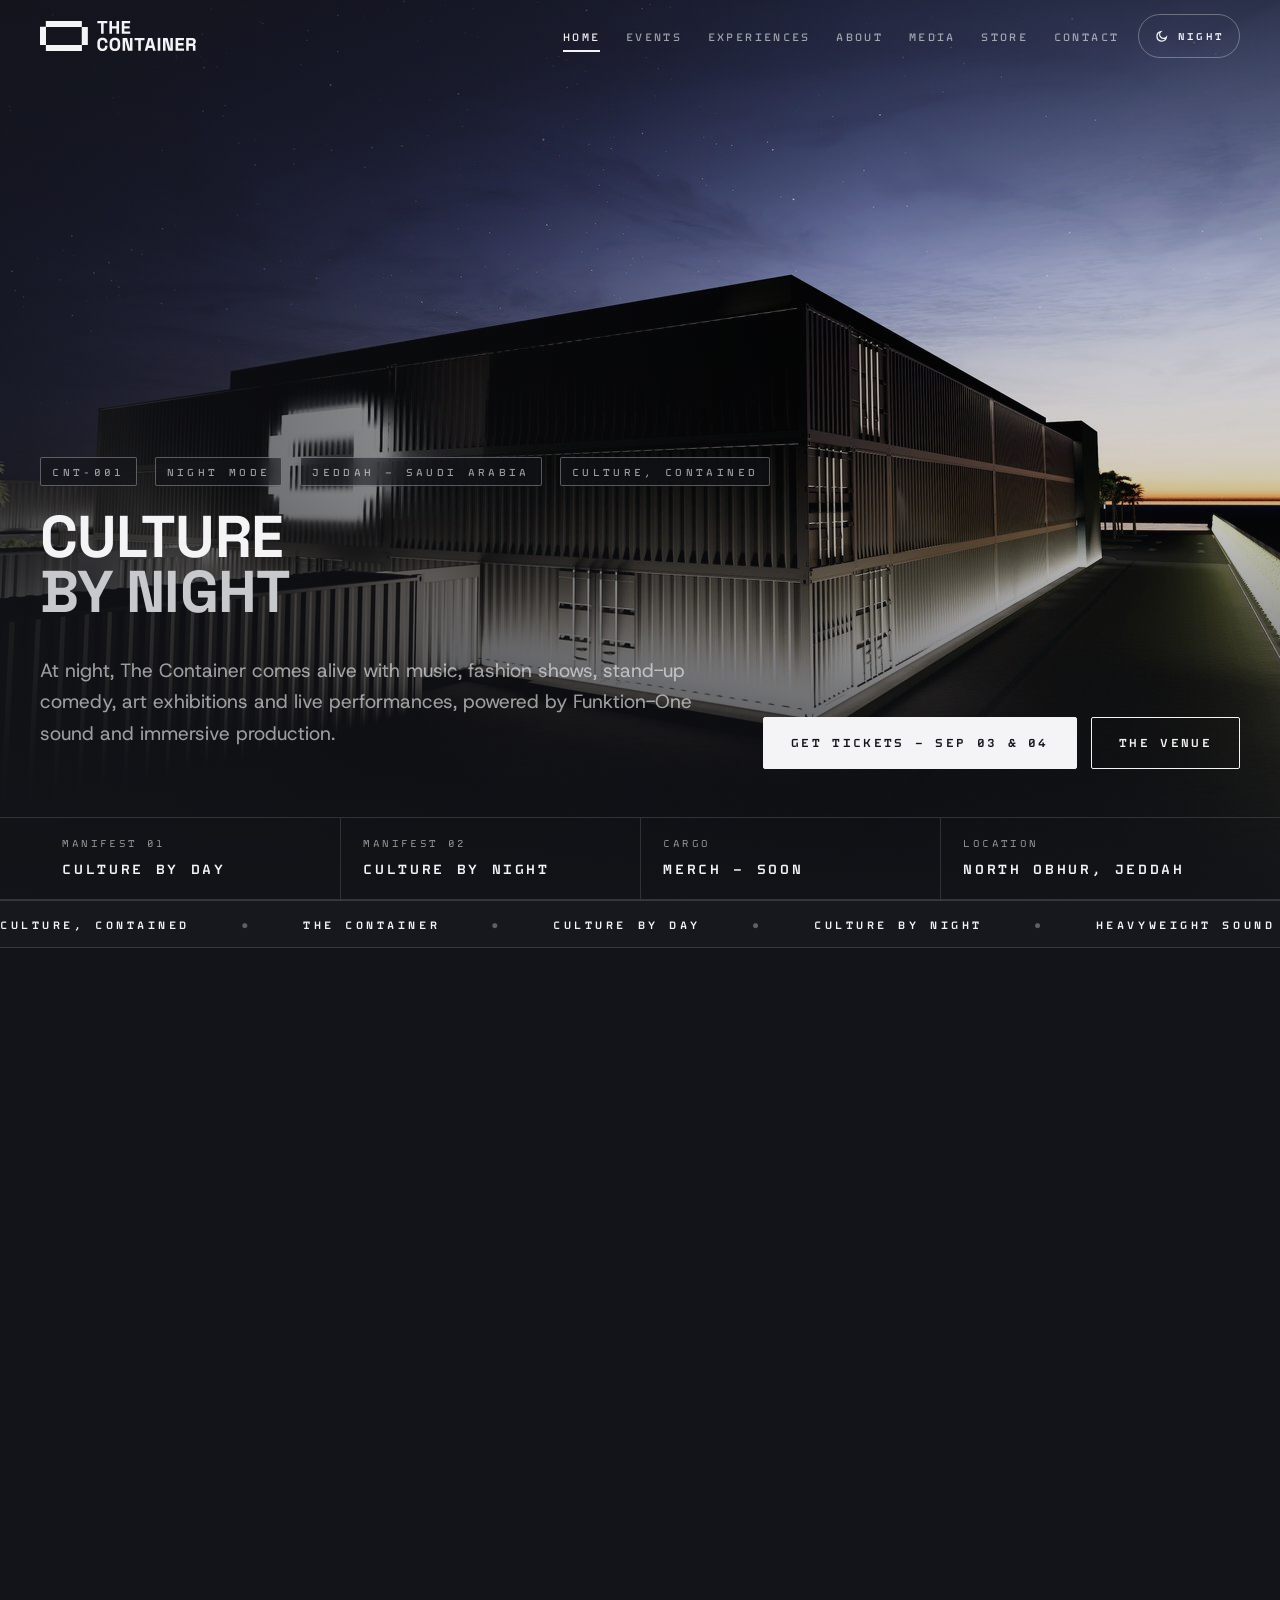
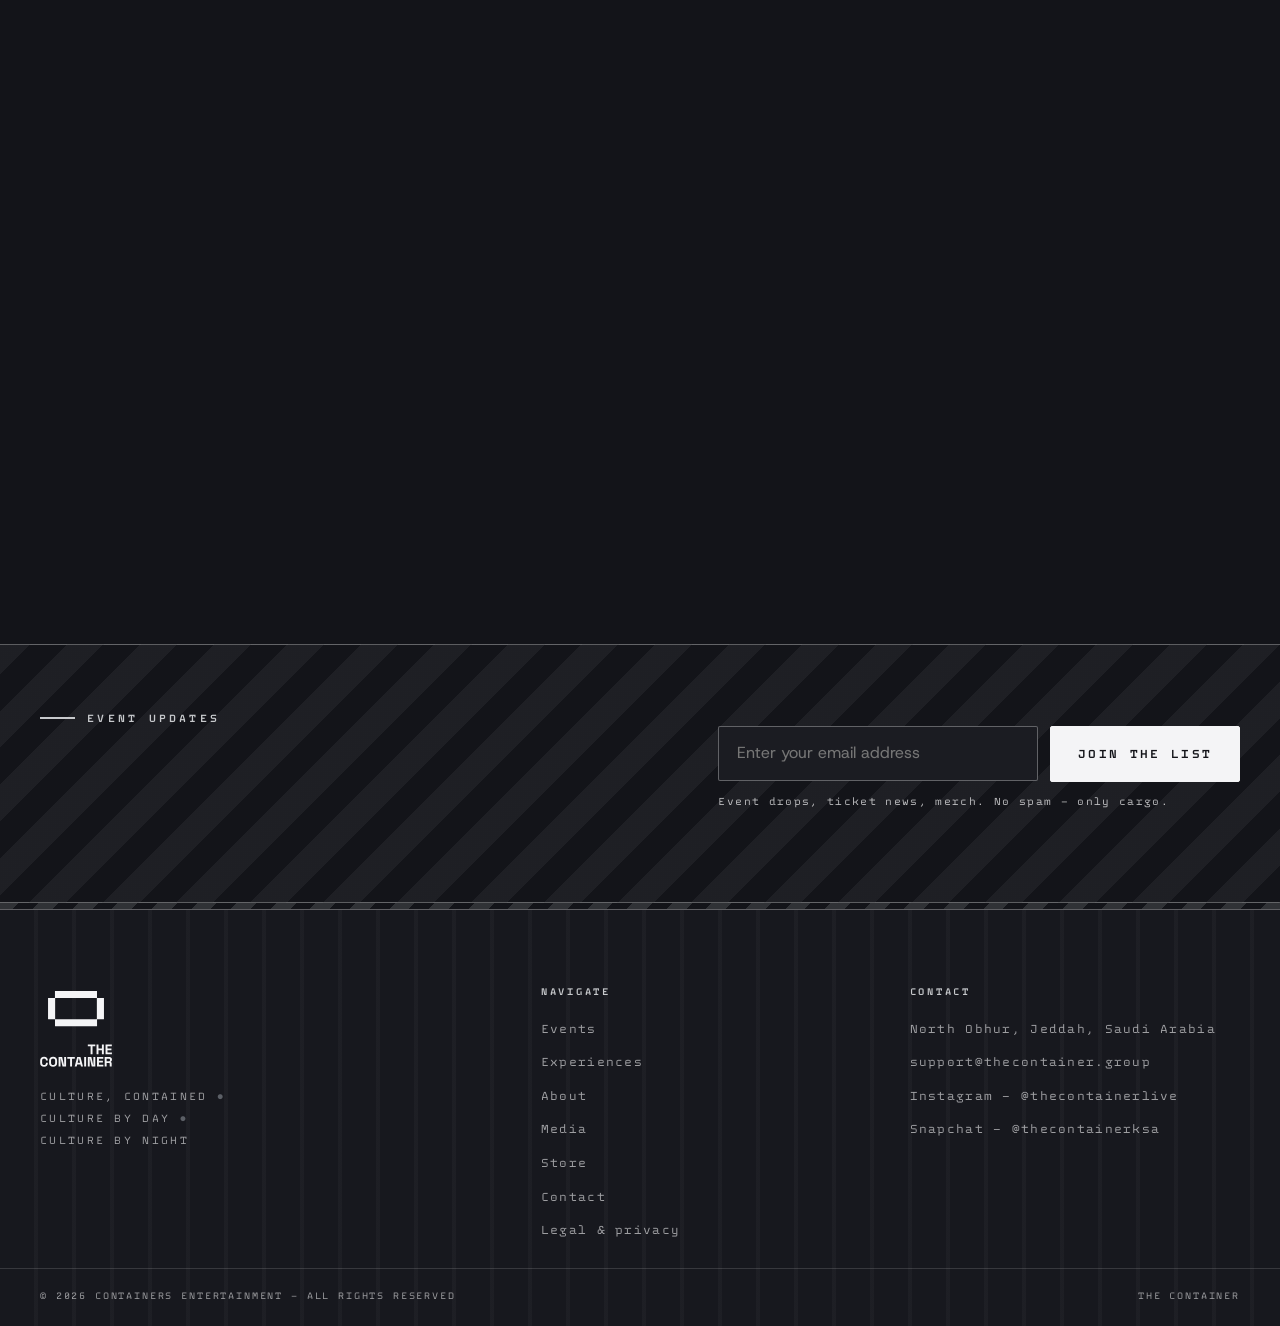
==== commit 4a2f5b16: "new update" ====
--- a/index.html
+++ b/index.html
@@ -3,7 +3,7 @@
 <head>
 <meta charset="utf-8">
 <meta name="viewport" content="width=device-width, initial-scale=1">
-<meta http-equiv="Content-Security-Policy" content="default-src 'self'; script-src 'self'; style-src 'self'; img-src 'self'; font-src 'self'; connect-src 'self' https://the-container-leads.tonyraimy.workers.dev; base-uri 'self'; form-action 'self' https://the-container-leads.tonyraimy.workers.dev; object-src 'none'">
+<meta http-equiv="Content-Security-Policy" content="default-src 'self'; script-src 'self' https://static.cloudflareinsights.com; style-src 'self'; img-src 'self'; font-src 'self'; connect-src 'self' https://cloudflareinsights.com https://the-container-leads.tonyraimy.workers.dev; base-uri 'self'; form-action 'self' https://the-container-leads.tonyraimy.workers.dev; object-src 'none'">
 <title>The Container — Culture, Contained.</title>
 <meta name="description" content="The Container — a next-generation cultural venue in North Obhur, Jeddah. Workshops, exhibitions and talks by day; music, fashion shows and live performances on Funktion-One sound by night.">
 <meta name="theme-color" content="#131419">
@@ -62,7 +62,7 @@
     <nav class="nav" id="nav" aria-label="Main">
       <a href="/" aria-current="page">Home</a>
       <a href="/events/">Events</a>
-      <a href="/experiences/">Experiences</a>
+      <a class="night-only" href="/experiences/">Experiences</a>
       <a href="/about/">About</a>
       <a href="/media/">Media</a>
       <a href="/store/">Store</a>
@@ -216,14 +216,15 @@
       <path d="M0 40h400" stroke="#f4f4f6" stroke-opacity=".12"/>
     </svg>
     <span class="event__kind">Night</span>
-    <span class="event__date"><b>25</b><span>Sep</span></span>
+    <span class="event__date"><b>11</b><span>Sep</span></span>
   </div>
   <div class="event__body">
-    <p class="event__meta">Fri · Week 04 · Doors — late</p>
-    <h3>Baron + Khenya</h3>
-    <p class="event__desc">Closing week of the month: Baron and Khenya, with Malkin and Soufis in support.</p>
-    <div class="event__foot" data-ticket-slot>
-      <span class="btn btn--soon"><span class="pulse"></span>Booking soon</span>
+    <p class="event__meta">Fri Sep 11 · Doors 9 PM · Last entry 12:30 AM · 18+</p>
+    <h3>Ziad Zaza · Dr Alfons · Shark · Bowa</h3>
+    <p class="event__desc">Get ready for a night of Egyptian rap, bold beats, and fresh sounds at The Container in North Obhur, Jeddah. Featuring Ziad Zaza, Dr Alfons, Shark, and Bowa, this late-night experience brings together distinctive styles, high-energy performances, and a crowd ready to connect through music.</p>
+    <div class="event__foot event__foot--split" data-ticket-slot>
+      <a class="btn btn--solid" href="https://jeddah.platinumlist.net/event-tickets/107974/the-container" target="_blank" rel="noopener noreferrer">Platinumlist</a>
+      <a class="btn" href="https://nofomo.com/events/the-container-11-sep" target="_blank" rel="noopener noreferrer">NoFomo</a>
     </div>
   </div>
 </article>
@@ -290,7 +291,7 @@
       <p class="foot-h">Navigate</p>
       <ul>
         <li><a href="/events/">Events</a></li>
-        <li><a href="/experiences/">Experiences</a></li>
+        <li class="night-only"><a href="/experiences/">Experiences</a></li>
         <li><a href="/about/">About</a></li>
         <li><a href="/media/">Media</a></li>
         <li><a href="/store/">Store</a></li>
@@ -314,5 +315,6 @@
     <span>The Container</span>
   </div>
 </footer>
+<!-- Cloudflare Web Analytics --><script type='module' src='https://static.cloudflareinsights.com/beacon.min.js' data-cf-beacon='{"token": "c85ca977d5064ebfb4bff099d17c9606"}'></script><!-- End Cloudflare Web Analytics -->
 </body>
 </html>
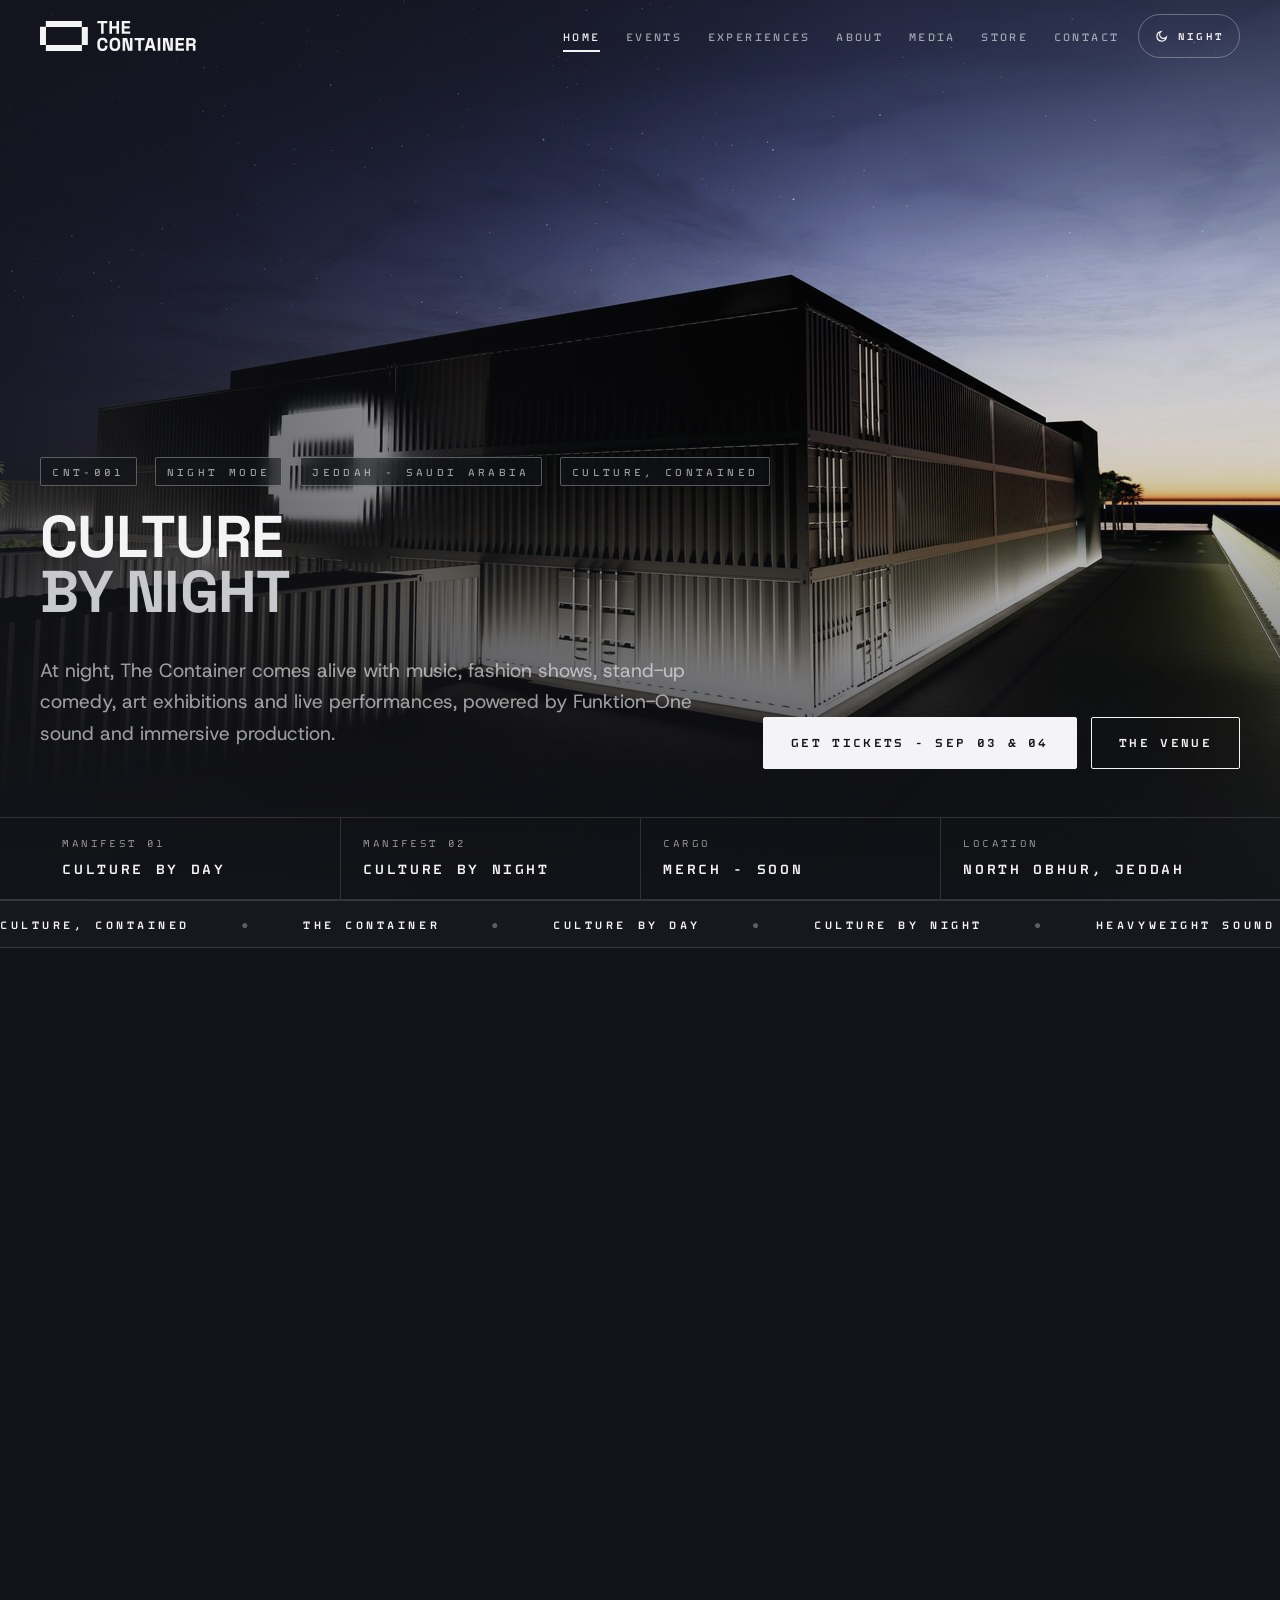
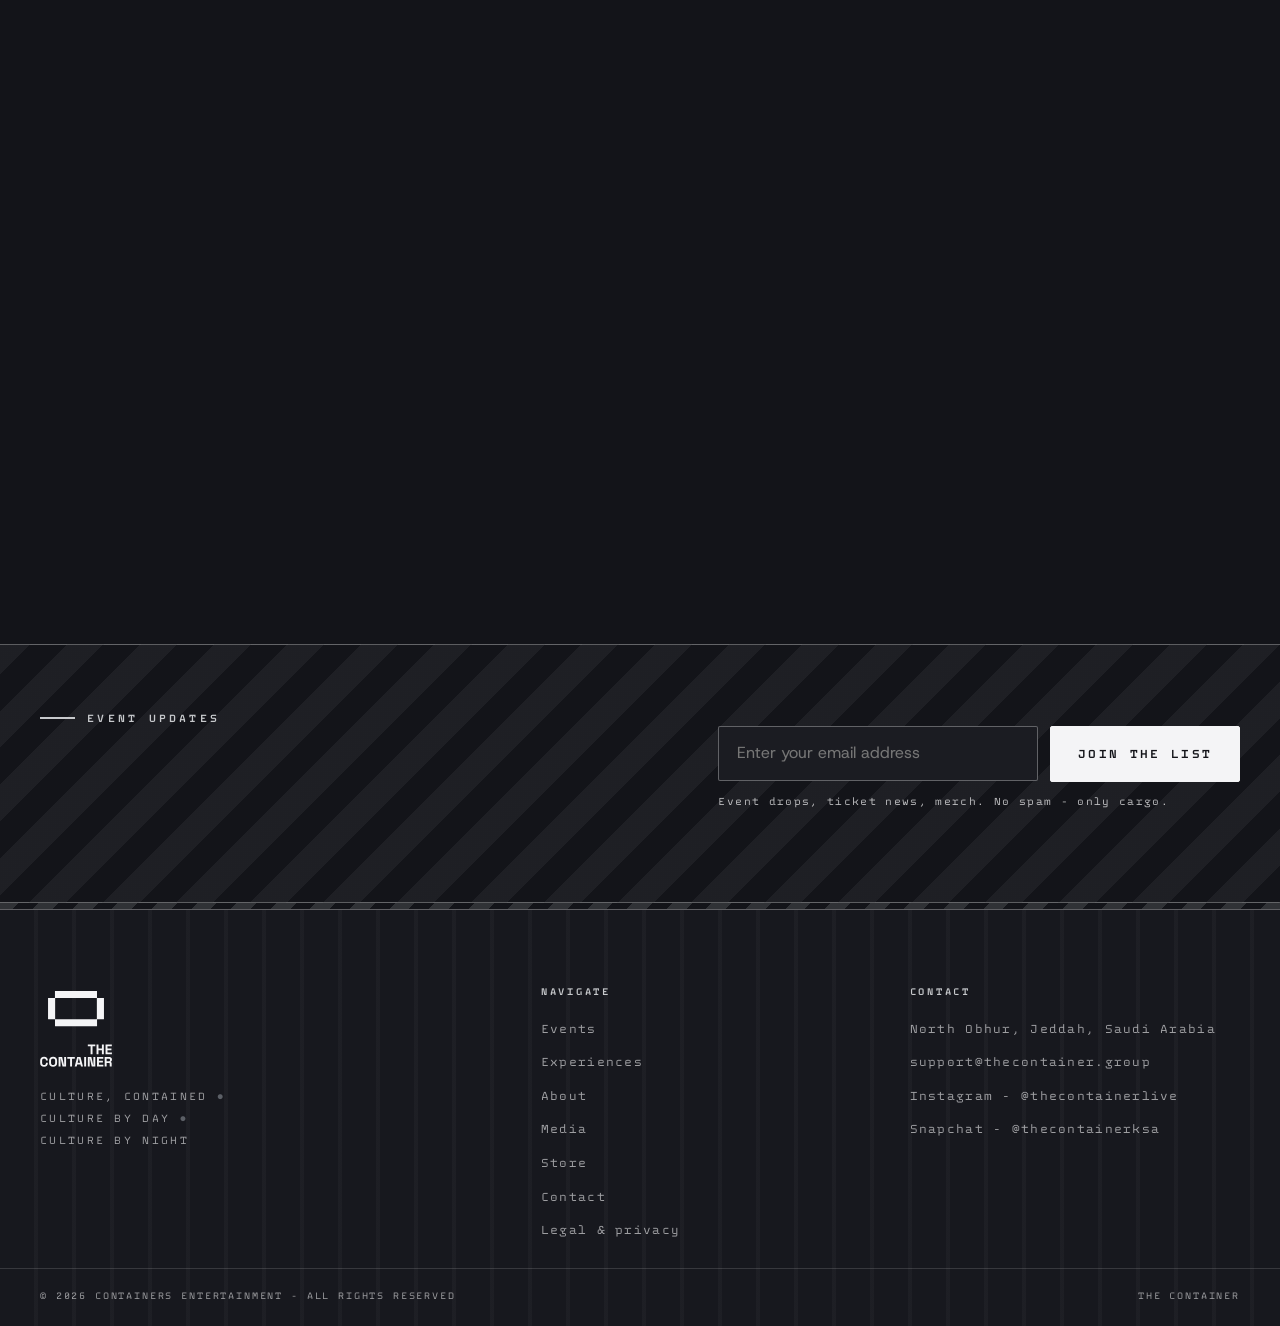
==== commit 95947cdf: "new" ====
--- a/index.html
+++ b/index.html
@@ -4,14 +4,14 @@
 <meta charset="utf-8">
 <meta name="viewport" content="width=device-width, initial-scale=1">
 <meta http-equiv="Content-Security-Policy" content="default-src 'self'; script-src 'self' https://static.cloudflareinsights.com; style-src 'self'; img-src 'self'; font-src 'self'; connect-src 'self' https://cloudflareinsights.com https://the-container-leads.tonyraimy.workers.dev; base-uri 'self'; form-action 'self' https://the-container-leads.tonyraimy.workers.dev; object-src 'none'">
-<title>The Container — Culture, Contained.</title>
-<meta name="description" content="The Container — a next-generation cultural venue in North Obhur, Jeddah. Workshops, exhibitions and talks by day; music, fashion shows and live performances on Funktion-One sound by night.">
+<title>The Container - Culture, Contained.</title>
+<meta name="description" content="The Container - a next-generation cultural venue in North Obhur, Jeddah. Workshops, exhibitions and talks by day; music, fashion shows and live performances on Funktion-One sound by night.">
 <meta name="theme-color" content="#131419">
 <link rel="icon" href="/favicon.svg" type="image/svg+xml">
 <link rel="apple-touch-icon" href="/assets/img/apple-touch.png">
 <meta property="og:site_name" content="The Container">
-<meta property="og:title" content="The Container — Culture, Contained.">
-<meta property="og:description" content="The Container — a next-generation cultural venue in North Obhur, Jeddah. Workshops, exhibitions and talks by day; music, fashion shows and live performances on Funktion-One sound by night.">
+<meta property="og:title" content="The Container - Culture, Contained.">
+<meta property="og:description" content="The Container - a next-generation cultural venue in North Obhur, Jeddah. Workshops, exhibitions and talks by day; music, fashion shows and live performances on Funktion-One sound by night.">
 <meta property="og:type" content="website">
 <meta property="og:image" content="/assets/img/og.png">
 <meta name="twitter:card" content="summary_large_image">
@@ -55,7 +55,7 @@
 <div class="sweep" aria-hidden="true"></div>
 <header class="site-head">
   <div class="wrap site-head__in">
-    <a class="brand" href="/" aria-label="The Container — home">
+    <a class="brand" href="/" aria-label="The Container - home">
       <img class="night-only" src="/assets/img/logo-h-white.svg" alt="The Container" width="156" height="30">
       <img class="day-only" src="/assets/img/logo-h-black.svg" alt="The Container" width="156" height="30">
     </a>
@@ -97,7 +97,7 @@
         <span class="tag">CNT-001</span>
         <span class="tag night-only">Night mode</span>
         <span class="tag day-only">Day mode</span>
-        <span class="tag">Jeddah — Saudi Arabia</span>
+        <span class="tag">Jeddah - Saudi Arabia</span>
         <span class="tag">Culture, contained</span>
       </p>
       <h1 class="display">
@@ -108,7 +108,7 @@
         <p class="lede day-only">By day, The Container hosts workshops, exhibitions, talks, seminars and creative gatherings. A flexible space for learning, collaboration and new ideas.</p>
         <p class="lede night-only">At night, The Container comes alive with music, fashion shows, stand-up comedy, art exhibitions and live performances, powered by Funktion-One sound and immersive production.</p>
         <div class="hero__cta">
-          <a class="btn btn--solid" href="/events/">Get tickets — Sep 03 &amp; 04</a>
+          <a class="btn btn--solid" href="/events/">Get tickets - Sep 03 &amp; 04</a>
           <a class="btn" href="/about/">The venue</a>
         </div>
       </div>
@@ -117,7 +117,7 @@
       <div class="wrap cargo-strip__in">
         <div class="cargo-cell">Manifest 01<b>Culture by day</b></div>
         <div class="cargo-cell">Manifest 02<b>Culture by night</b></div>
-        <div class="cargo-cell">Cargo<b>Merch — soon</b></div>
+        <div class="cargo-cell">Cargo<b>Merch - soon</b></div>
         <div class="cargo-cell">Location<b>North Obhur, Jeddah</b></div>
       </div>
     </div>
@@ -174,7 +174,7 @@
       <div class="event-grid">
 <article class="event reveal" data-kind="night" data-ticket-url="">
   <div class="event__art">
-    <img src="/assets/img/events/opening-night-sep-03.jpg" alt="Opening night flyer — Maz, Laolu, Dish Dash and Eyad at The Container, Jeddah, September 03" width="900" height="1187" loading="lazy">
+    <img src="/assets/img/events/opening-night-sep-03.jpg" alt="Opening night flyer - Maz, Laolu, Dish Dash and Eyad at The Container, Jeddah, September 03" width="900" height="1187" loading="lazy">
   </div>
   <div class="event__body">
     <p class="event__meta">Thu Sep 03 · Doors 9 PM · Last entry 12:30 AM · 18+</p>
@@ -188,7 +188,7 @@
 </article>
 <article class="event reveal" data-delay="1" data-kind="night" data-ticket-url="">
   <div class="event__art">
-    <img src="/assets/img/events/sosa-sep-04.jpg" alt="Flyer — Sosa, Fleur Shore, Vinyl Mode, Blacky and Future Loop at The Container, Jeddah, September 04" width="900" height="1187" loading="lazy">
+    <img src="/assets/img/events/sosa-sep-04.jpg" alt="Flyer - Sosa, Fleur Shore, Vinyl Mode, Blacky and Future Loop at The Container, Jeddah, September 04" width="900" height="1187" loading="lazy">
   </div>
   <div class="event__body">
     <p class="event__meta">Fri Sep 04 · Doors 9 PM · Last entry 12:30 AM · 18+</p>
@@ -202,21 +202,7 @@
 </article>
 <article class="event reveal" data-delay="2" data-kind="night" data-ticket-url="">
   <div class="event__art">
-    <svg viewBox="0 0 400 300" preserveAspectRatio="xMidYMid slice" aria-hidden="true">
-      <rect width="400" height="300" fill="#0f1016"/>
-      <g stroke="#5b5f66" stroke-width="10" stroke-opacity=".9">
-        <path d="M-40 300L200 -40" /><path d="M40 300L280 -40" opacity=".45"/><path d="M120 300L360 -40" opacity=".2"/>
-      </g>
-      <g fill="#f4f4f6" opacity=".85" transform="translate(292 210) scale(1.1)">
-      <rect x="18" y="0" width="28" height="10"/>
-      <rect x="18" y="30" width="28" height="10"/>
-      <rect x="8" y="10" width="8" height="20"/>
-      <rect x="48" y="10" width="8" height="20"/>
-    </g>
-      <path d="M0 40h400" stroke="#f4f4f6" stroke-opacity=".12"/>
-    </svg>
-    <span class="event__kind">Night</span>
-    <span class="event__date"><b>11</b><span>Sep</span></span>
+    <img src="/assets/img/events/ziad-zaza-sep-11.jpg" alt="Flyer - Ziad Zaza, Dr Alfons, Shark and Bowa at The Container, Jeddah, September 11" width="900" height="1125" loading="lazy">
   </div>
   <div class="event__body">
     <p class="event__meta">Fri Sep 11 · Doors 9 PM · Last entry 12:30 AM · 18+</p>
@@ -235,7 +221,7 @@
   <!-- ============================== THE SOUND -->
   <section class="section" id="sound">
     <div class="wrap">
-      <p class="eyebrow reveal">Sound system — Funktion-One</p>
+      <p class="eyebrow reveal">Sound system - Funktion-One</p>
       <div class="section-head reveal">
         <h2 class="display">Designed for<br>the room</h2>
         <a class="link-arrow" href="/about/">The venue <svg width="12" height="14" viewBox="0 0 172.63 204.85" fill="currentColor" aria-hidden="true"><polygon points="126.48 118.57 .06 118.54 0 86.35 126.88 86.3 63.5 22.81 86.32 0 172.57 86.22 172.63 118.54 127.32 118.57 127.04 119.56 127.05 164.08 86.32 204.85 63.55 182.07 126.08 119.5 126.48 118.57"/></svg></a>
@@ -273,7 +259,7 @@
           <button class="btn btn--solid" type="submit">Join the list</button>
         </form>
         <p class="form-status" data-status role="status"></p>
-        <p class="form-note">Event drops, ticket news, merch. No spam — only cargo.</p>
+        <p class="form-note">Event drops, ticket news, merch. No spam - only cargo.</p>
       </div>
     </div>
   </section>
@@ -304,14 +290,14 @@
       <ul>
         <li><a href="https://maps.google.com/?q=North+Obhur,+Jeddah,+Saudi+Arabia" target="_blank" rel="noopener noreferrer">North Obhur, Jeddah, Saudi Arabia</a></li>
         <li><a href="mailto:support@thecontainer.group">support@thecontainer.group</a></li>
-        <li><a href="https://www.instagram.com/thecontainerlive" target="_blank" rel="noopener noreferrer">Instagram — @thecontainerlive</a></li>
-        <li><a href="https://www.snapchat.com/add/thecontainerksa" target="_blank" rel="noopener noreferrer">Snapchat — @thecontainerksa</a></li>
+        <li><a href="https://www.instagram.com/thecontainerlive" target="_blank" rel="noopener noreferrer">Instagram - @thecontainerlive</a></li>
+        <li><a href="https://www.snapchat.com/add/thecontainerksa" target="_blank" rel="noopener noreferrer">Snapchat - @thecontainerksa</a></li>
         <!-- Add more socials here when live (TikTok, SoundCloud, YouTube…) -->
       </ul>
     </div>
   </div>
   <div class="wrap site-foot__legal">
-    <span>© <span data-year>2026</span> Containers Entertainment — All rights reserved</span>
+    <span>© <span data-year>2026</span> Containers Entertainment - All rights reserved</span>
     <span>The Container</span>
   </div>
 </footer>
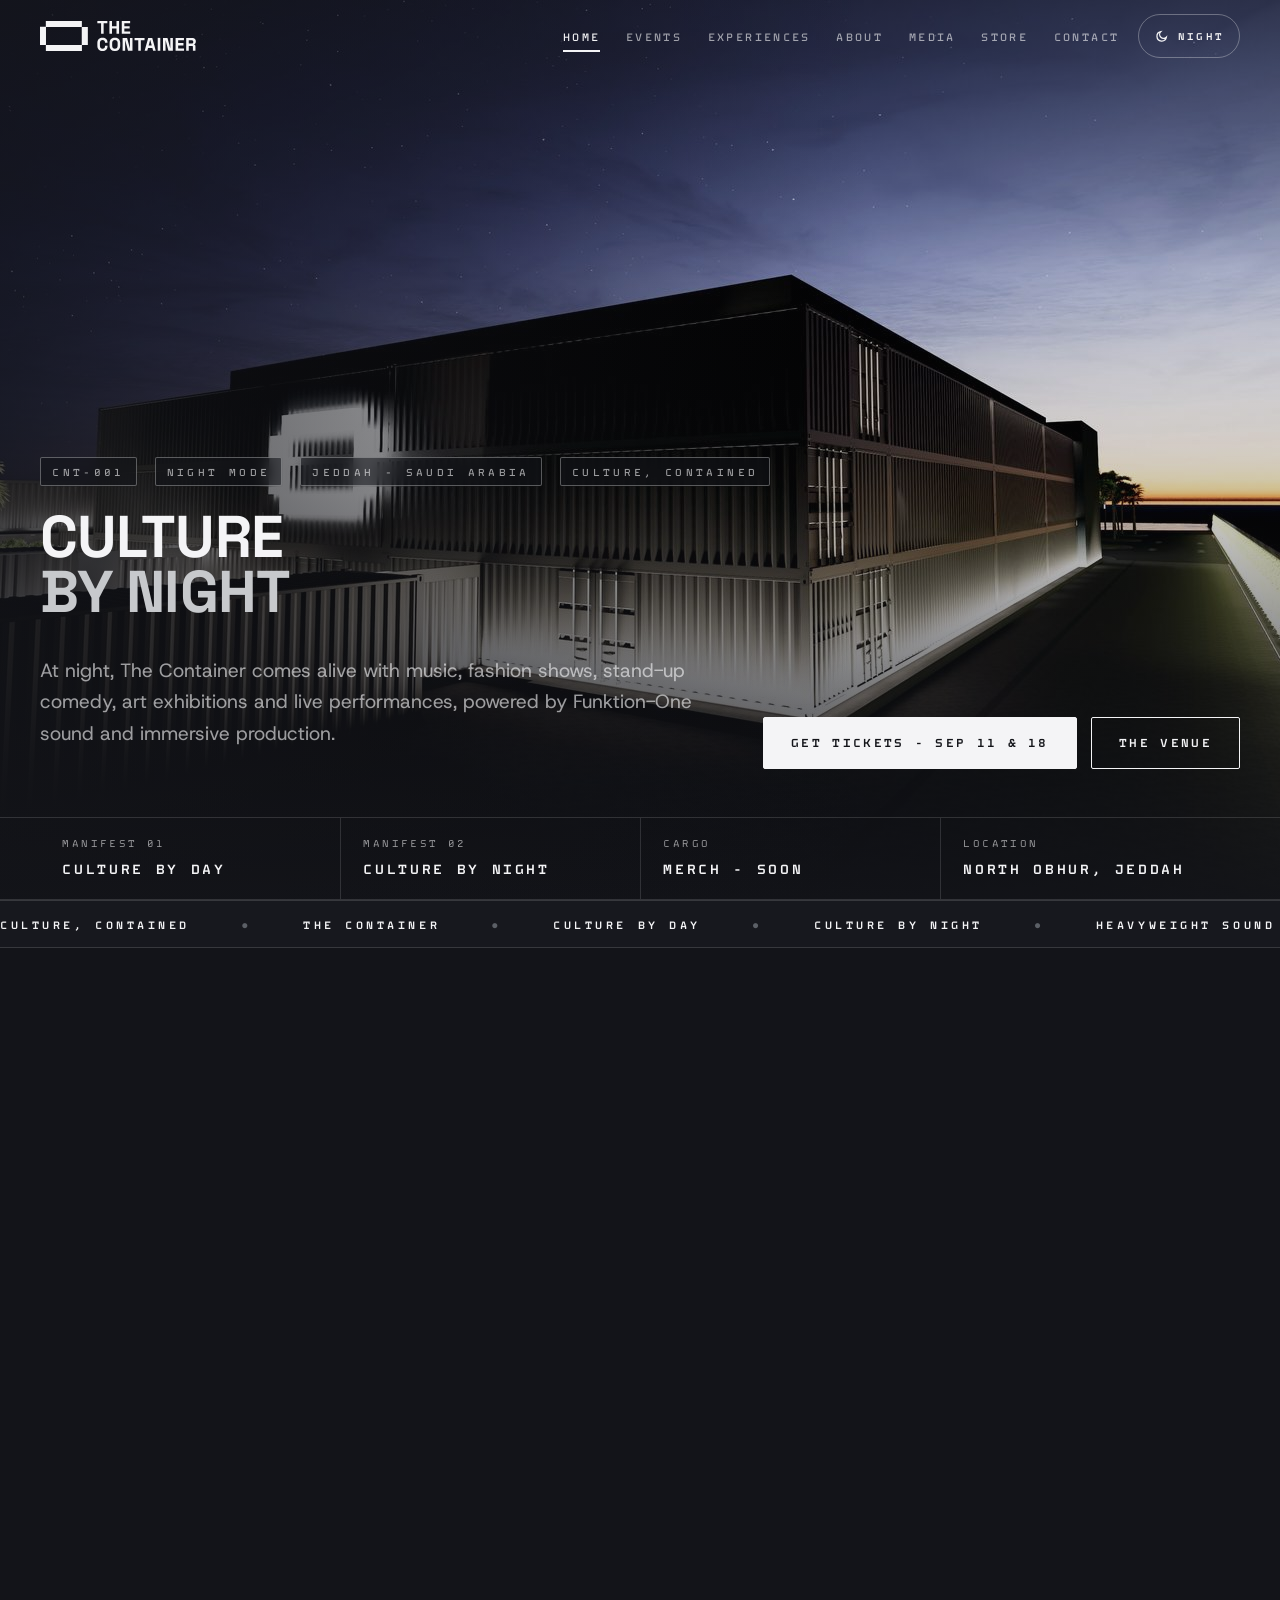
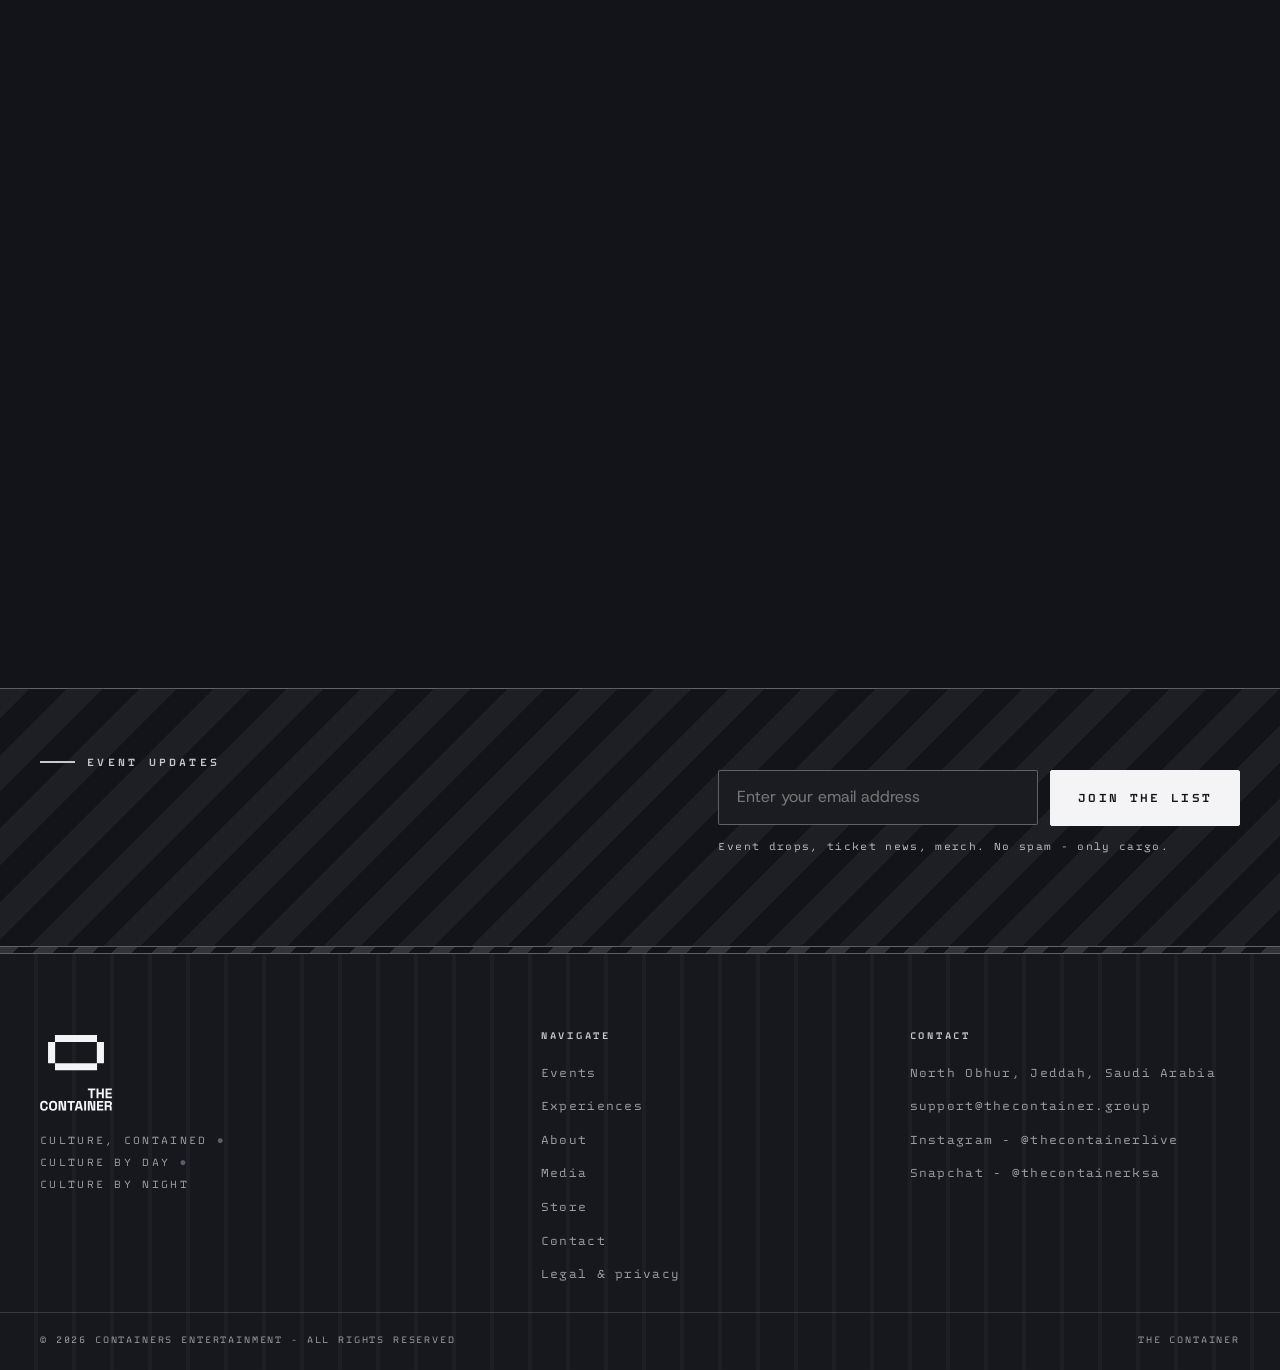
==== commit 7434e135: "app" ====
--- a/index.html
+++ b/index.html
@@ -108,7 +108,7 @@
         <p class="lede day-only">By day, The Container hosts workshops, exhibitions, talks, seminars and creative gatherings. A flexible space for learning, collaboration and new ideas.</p>
         <p class="lede night-only">At night, The Container comes alive with music, fashion shows, stand-up comedy, art exhibitions and live performances, powered by Funktion-One sound and immersive production.</p>
         <div class="hero__cta">
-          <a class="btn btn--solid" href="/events/">Get tickets - Sep 03 &amp; 04</a>
+          <a class="btn btn--solid" href="/events/">Get tickets - Sep 11 &amp; 18</a>
           <a class="btn" href="/about/">The venue</a>
         </div>
       </div>
@@ -174,35 +174,7 @@
       <div class="event-grid">
 <article class="event reveal" data-kind="night" data-ticket-url="">
   <div class="event__art">
-    <img src="/assets/img/events/opening-night-sep-03.jpg" alt="Opening night flyer - Maz, Laolu, Dish Dash and Eyad at The Container, Jeddah, September 03" width="900" height="1187" loading="lazy">
-  </div>
-  <div class="event__body">
-    <p class="event__meta">Thu Sep 03 · Doors 9 PM · Last entry 12:30 AM · 18+</p>
-    <h3>Maz · Laolu · Dish Dash · Eyad</h3>
-    <p class="event__desc">The Container presents Maz, Laolu, Dish Dash and Eyad for a night of captivating Afro-house beats. Experience our opening party on Thursday, September 3, at The Container in North Obhur, Jeddah. Limited tickets available.</p>
-    <div class="event__foot event__foot--split" data-ticket-slot>
-      <a class="btn btn--solid" href="https://jeddah.platinumlist.net/event-tickets/107693/the-container" target="_blank" rel="noopener noreferrer">Platinumlist</a>
-      <a class="btn" href="https://nofomo.com/events/the-container-3-sep" target="_blank" rel="noopener noreferrer">NoFomo</a>
-    </div>
-  </div>
-</article>
-<article class="event reveal" data-delay="1" data-kind="night" data-ticket-url="">
-  <div class="event__art">
-    <img src="/assets/img/events/sosa-sep-04.jpg" alt="Flyer - Sosa, Fleur Shore, Vinyl Mode, Blacky and Future Loop at The Container, Jeddah, September 04" width="900" height="1187" loading="lazy">
-  </div>
-  <div class="event__body">
-    <p class="event__meta">Fri Sep 04 · Doors 9 PM · Last entry 12:30 AM · 18+</p>
-    <h3>Sosa · Fleur Shore · Vinyl Mode · Blacky · Future Loop</h3>
-    <p class="event__desc">The Container presents SOSA, Fleur Shore, Vinyl Mode, Blacky and Future Loop for a night of groovy house beats. Experience our opening weekend on Friday, September 4, at The Container in North Obhur, Jeddah. Limited tickets available.</p>
-    <div class="event__foot event__foot--split" data-ticket-slot>
-      <a class="btn btn--solid" href="https://jeddah.platinumlist.net/event-tickets/107696/the-container-presents-sosa-fleur-shore-vinyl-mode-blacky-future-loop" target="_blank" rel="noopener noreferrer">Platinumlist</a>
-      <a class="btn" href="https://nofomo.com/events/the-container-4-sep" target="_blank" rel="noopener noreferrer">NoFomo</a>
-    </div>
-  </div>
-</article>
-<article class="event reveal" data-delay="2" data-kind="night" data-ticket-url="">
-  <div class="event__art">
-    <img src="/assets/img/events/ziad-zaza-sep-11.jpg" alt="Flyer - Ziad Zaza, Dr Alfons, Shark and Bowa at The Container, Jeddah, September 11" width="900" height="1125" loading="lazy">
+    <img src="/assets/img/events/ziad-zaza-sep-11.jpg" alt="Flyer - Ziad Zaza, Dr Alfons, Shark and Bowa at The Container, Jeddah, September 11" width="900" height="1200" loading="lazy">
   </div>
   <div class="event__body">
     <p class="event__meta">Fri Sep 11 · Doors 9 PM · Last entry 12:30 AM · 18+</p>
@@ -211,6 +183,46 @@
     <div class="event__foot event__foot--split" data-ticket-slot>
       <a class="btn btn--solid" href="https://jeddah.platinumlist.net/event-tickets/107974/the-container" target="_blank" rel="noopener noreferrer">Platinumlist</a>
       <a class="btn" href="https://nofomo.com/events/the-container-11-sep" target="_blank" rel="noopener noreferrer">NoFomo</a>
+    </div>
+  </div>
+</article>
+<article class="event reveal" data-delay="1" data-kind="night" data-ticket-url="">
+  <div class="event__art">
+    <img src="/assets/img/events/apollonia-sep-18.jpg" alt="Flyer - Apollonia, Vinyl Mode B2B Abbas and Varoo at The Container, Jeddah, September 18" width="900" height="1200" loading="lazy">
+  </div>
+  <div class="event__body">
+    <p class="event__meta">Fri Sep 18 · Doors 9 PM · Last entry 12 AM · 18+</p>
+    <h3>Apollonia · Vinyl Mode B2B Abbas · Varoo</h3>
+    <p class="event__desc">Formed by Dan Ghenacia, Dyed Soundorom and Shonky, the Parisian trio have built a global reputation for their unmistakable chemistry behind the decks, seamlessly moving through deep house, minimal and timeless underground grooves. Joining them are Vinyl Mode B2B Abbas &amp; Varoo, setting the tone for a night dedicated to pure underground energy.</p>
+    <div class="event__foot" data-ticket-slot>
+      <a class="btn btn--solid" href="https://nofomo.com/events/the-container-18-sep" target="_blank" rel="noopener noreferrer">NoFomo</a>
+    </div>
+  </div>
+</article>
+<article class="event reveal" data-delay="2" data-kind="night" data-ticket-url="">
+  <div class="event__art">
+    <svg viewBox="0 0 400 300" preserveAspectRatio="xMidYMid slice" aria-hidden="true">
+      <rect width="400" height="300" fill="#0f1016"/>
+      <g stroke="#5b5f66" stroke-width="10" stroke-opacity=".9">
+        <path d="M-40 300L200 -40" /><path d="M40 300L280 -40" opacity=".45"/><path d="M120 300L360 -40" opacity=".2"/>
+      </g>
+      <g fill="#f4f4f6" opacity=".85" transform="translate(292 210) scale(1.1)">
+      <rect x="18" y="0" width="28" height="10"/>
+      <rect x="18" y="30" width="28" height="10"/>
+      <rect x="8" y="10" width="8" height="20"/>
+      <rect x="48" y="10" width="8" height="20"/>
+    </g>
+      <path d="M0 40h400" stroke="#f4f4f6" stroke-opacity=".12"/>
+    </svg>
+    <span class="event__kind">Night</span>
+    <span class="event__date"><b>25</b><span>Sep</span></span>
+  </div>
+  <div class="event__body">
+    <p class="event__meta">Fri · Week 04 · Doors - late</p>
+    <h3>Baron + Khenya</h3>
+    <p class="event__desc">Closing week of the month: Baron and Khenya, with Malkin and Soufis in support.</p>
+    <div class="event__foot" data-ticket-slot>
+      <span class="btn btn--soon"><span class="pulse"></span>Booking soon</span>
     </div>
   </div>
 </article>
